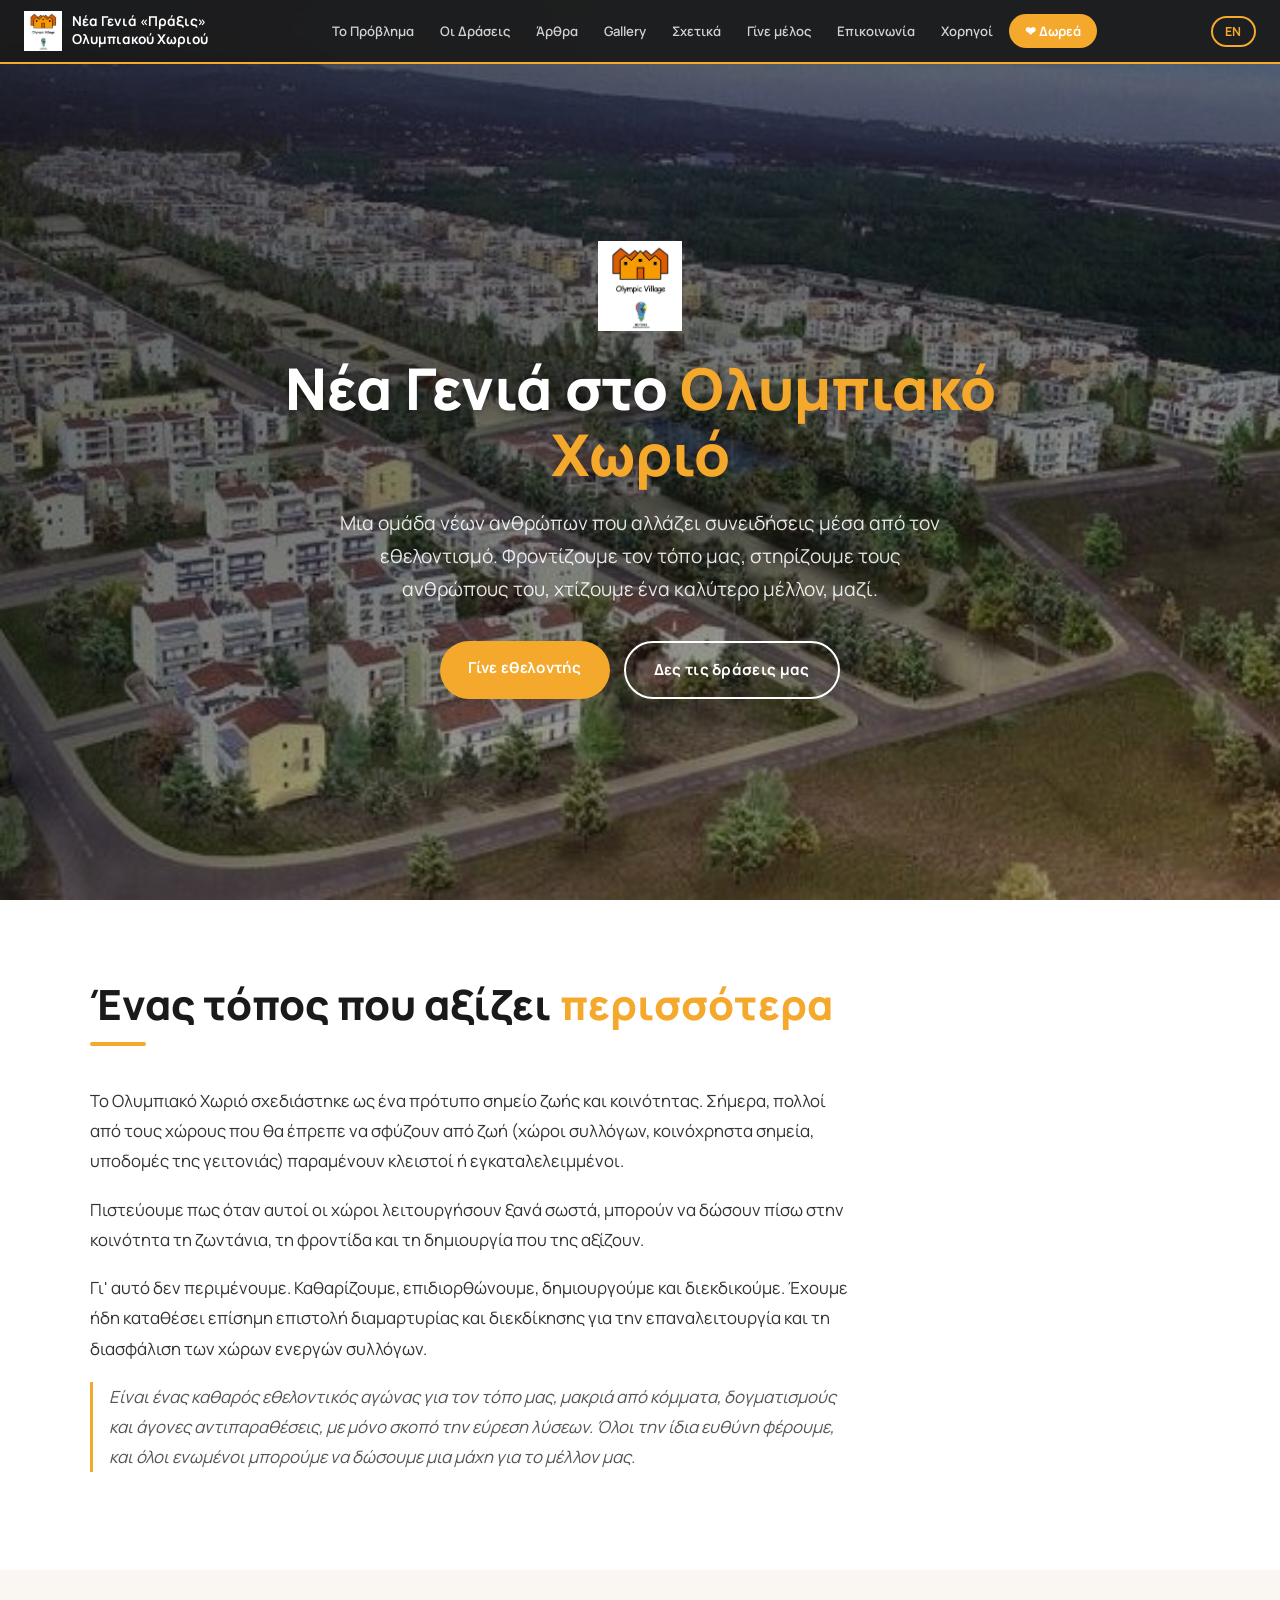
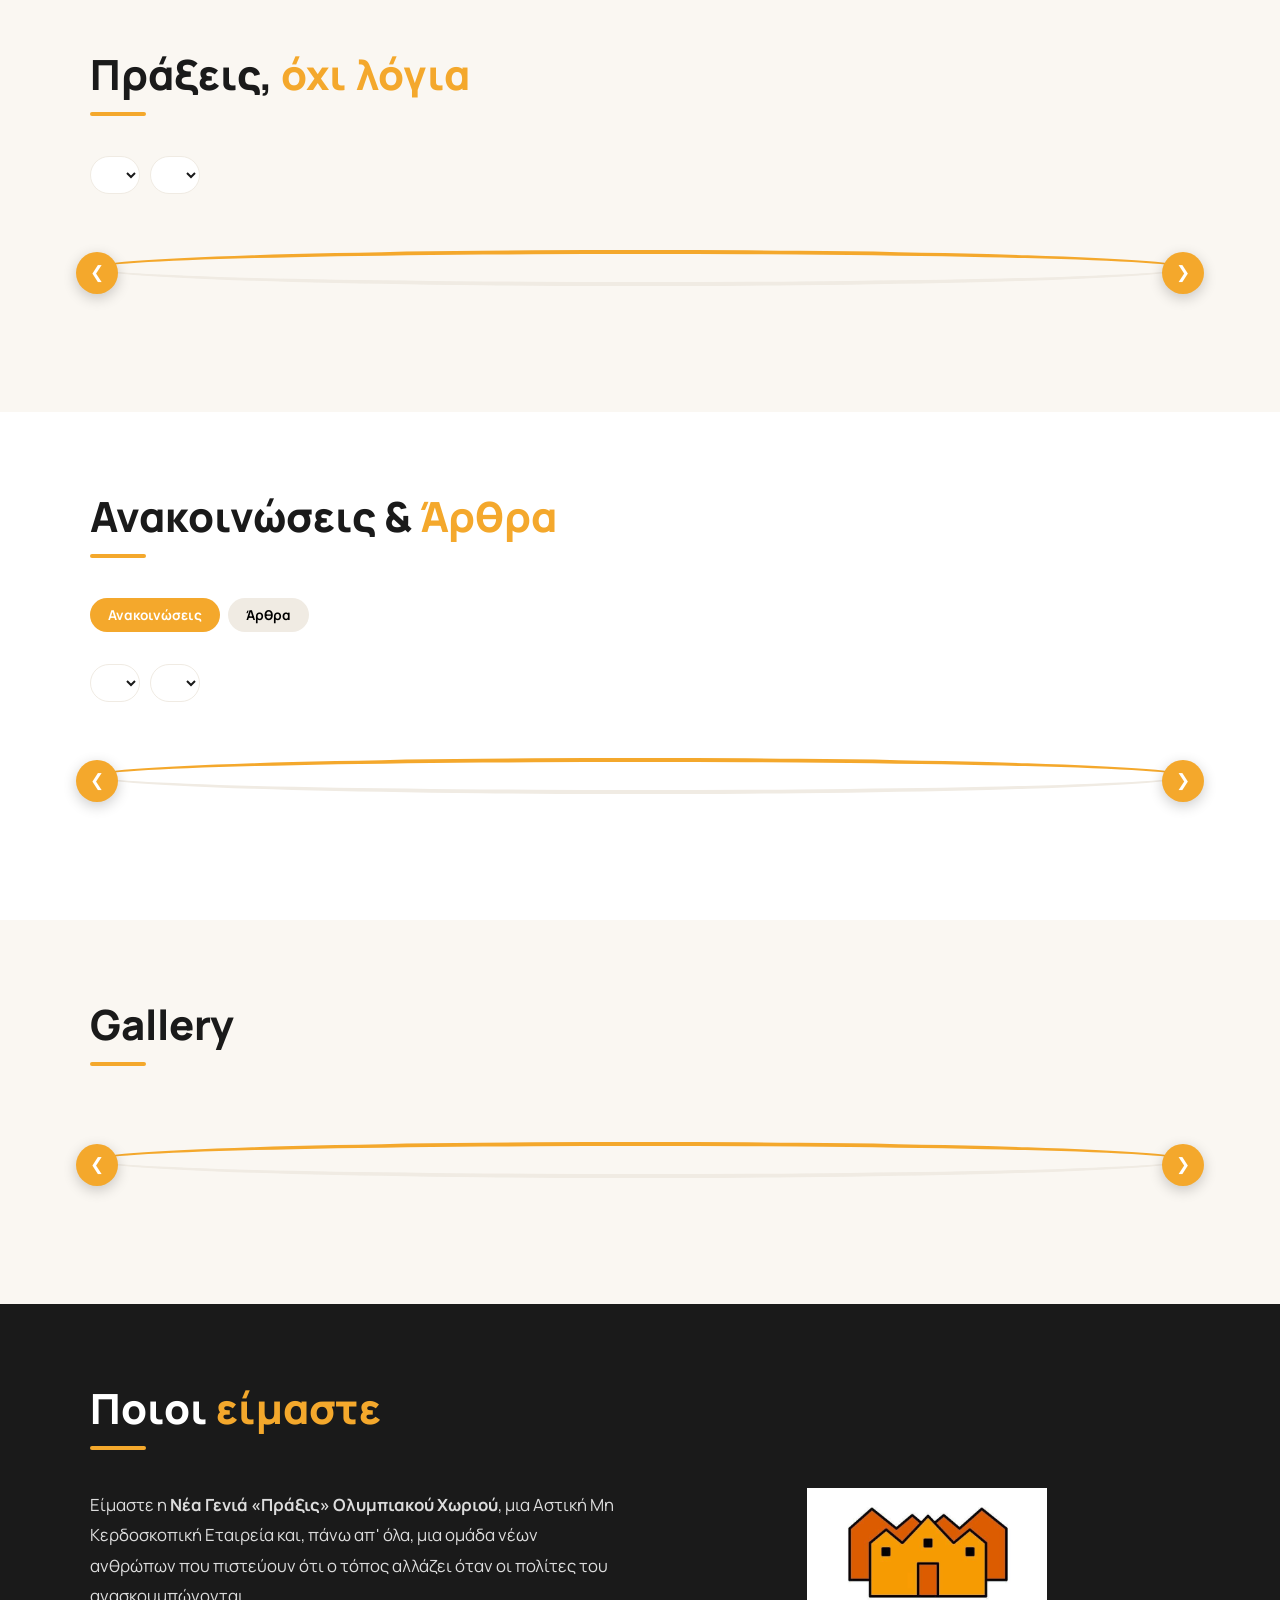
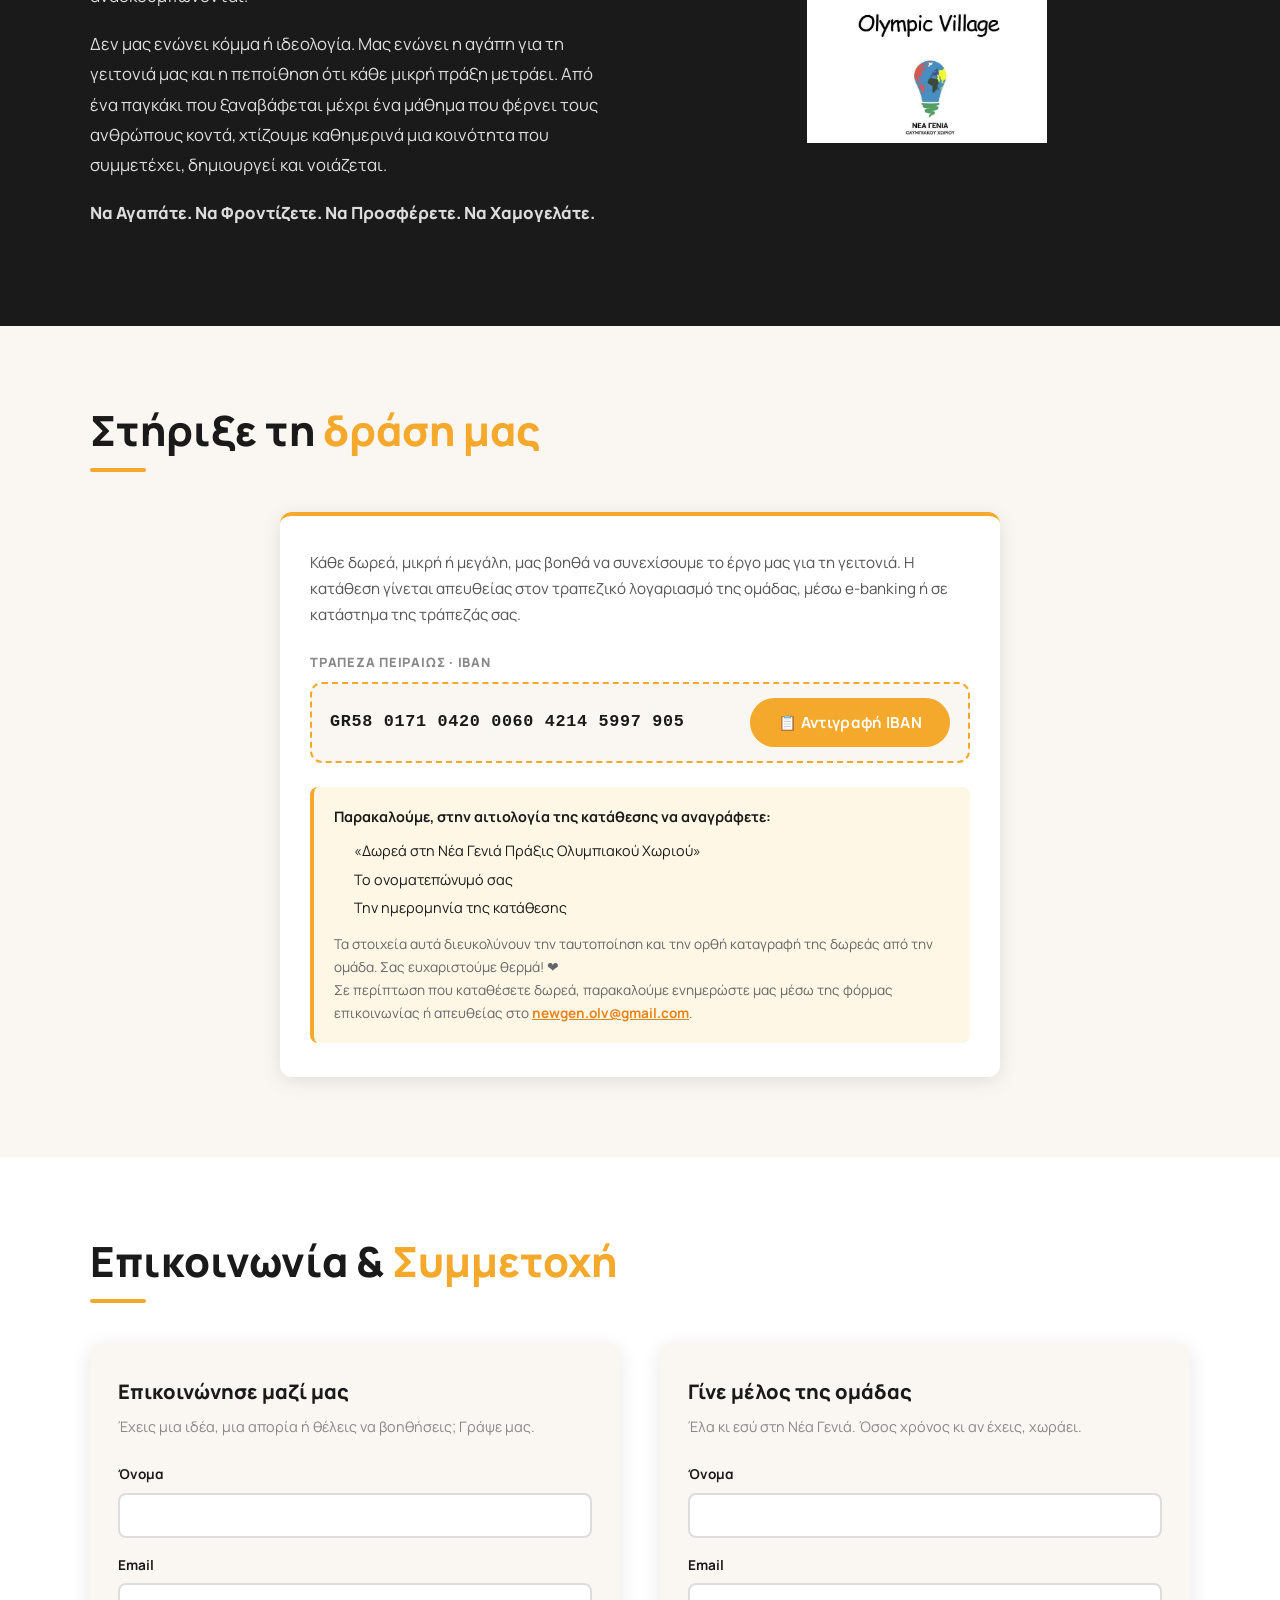
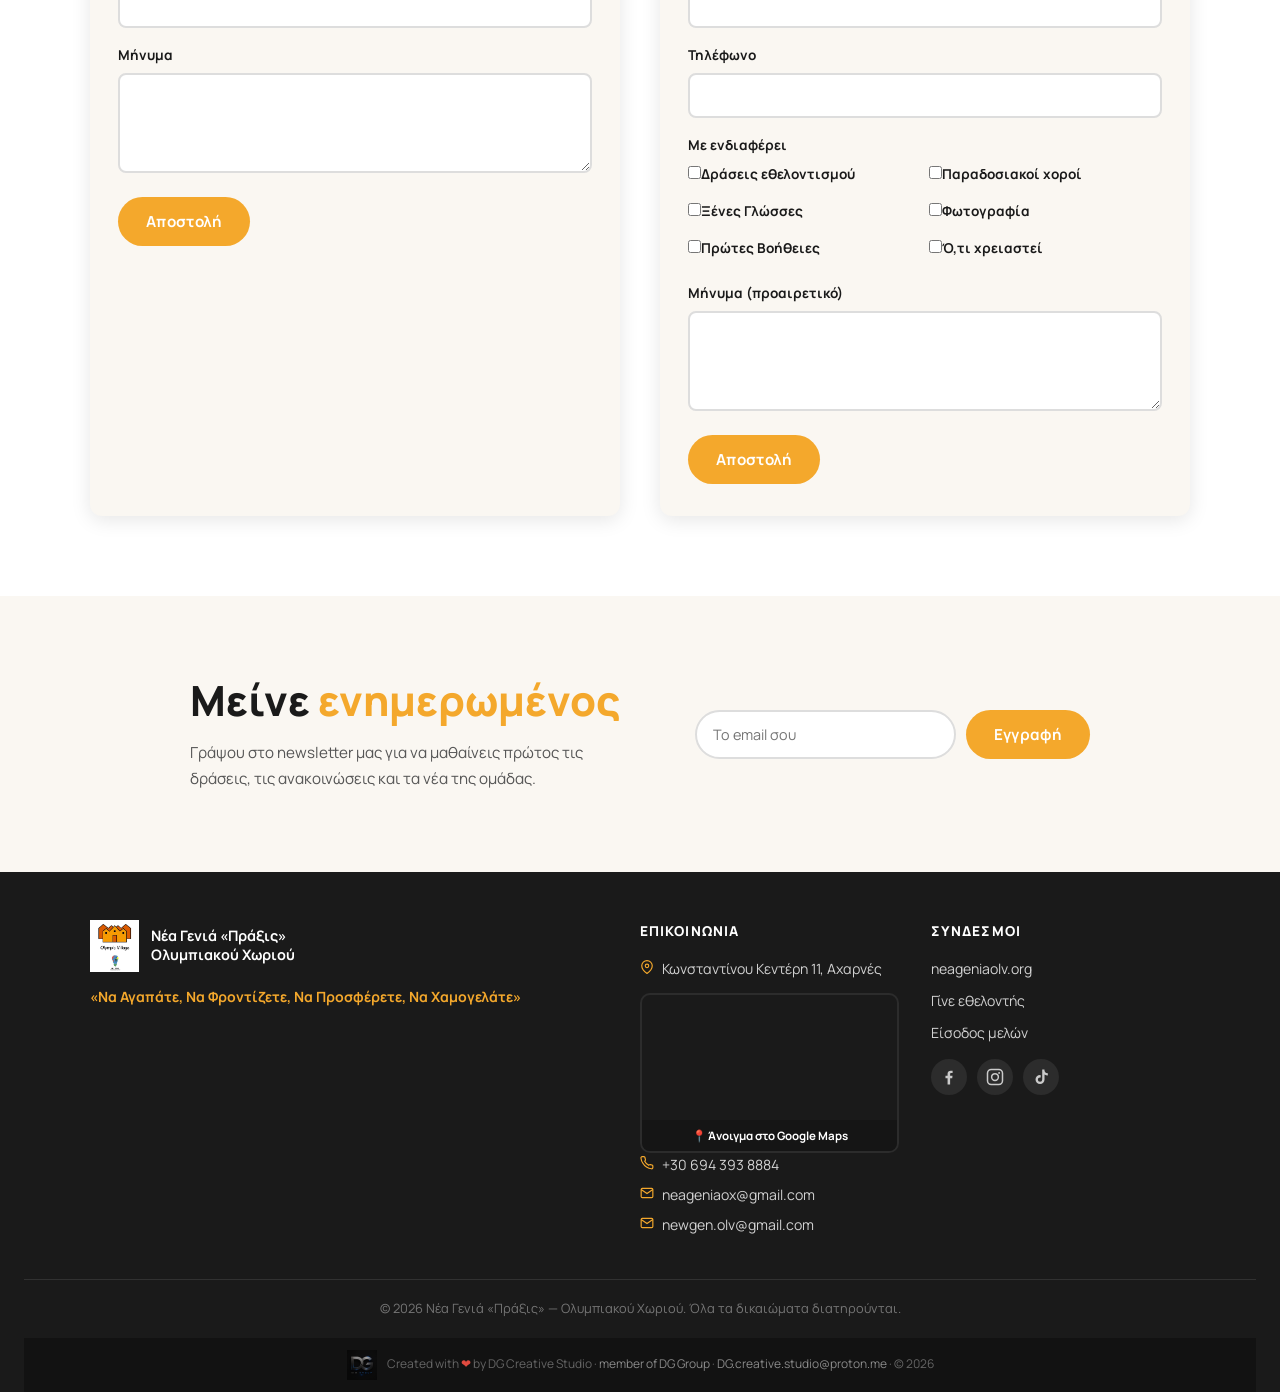
==== index.html @ e53a8b98 "Add in-panel site analytics: pageview tracking and admin traffic dashboard" ====
﻿<!DOCTYPE html>
<html lang="el">
<head>
  <meta charset="UTF-8" />
  <meta name="viewport" content="width=device-width, initial-scale=1.0" />
  <title>Νέα Γενιά «Πράξις» Ολυμπιακού Χωριού | Εθελοντισμός στις Αχαρνές</title>
  <meta name="description" content="Εθελοντική ομάδα (ΑΜΚΕ) στο Ολυμπιακό Χωριό Αχαρνών. Φροντίζουμε τον δημόσιο χώρο, κάνουμε δράσεις αλληλεγγύης, μαθήματα και πολιτισμό. Γίνε εθελοντής ή στήριξε το έργο μας." />
  <meta name="keywords" content="Νέα Γενιά Πράξις, Ολυμπιακό Χωριό, Αχαρνές, εθελοντισμός, εθελοντική ομάδα, ΑΜΚΕ, δράσεις, αλληλεγγύη, κοινότητα" />
  <meta name="author" content="Νέα Γενιά «Πράξις» Ολυμπιακού Χωριού" />
  <meta name="robots" content="index, follow" />
  <meta name="theme-color" content="#F4A82C" />
  <link rel="canonical" href="https://neageniaolv.org/" />
  <meta property="og:title" content="Νέα Γενιά «Πράξις» Ολυμπιακού Χωριού" />
  <meta property="og:description" content="Εθελοντική ομάδα στο Ολυμπιακό Χωριό Αχαρνών. Δράση, αλληλεγγύη, κοινότητα." />
  <meta property="og:site_name" content="Nea Genia Praxis" />
  <meta property="og:type" content="website" />
  <meta property="og:url" content="https://neageniaolv.org/" />
  <meta property="og:image" content="https://neageniaolv.org/Assets/Images/background.jpg" />
  <meta property="og:image:alt" content="Ολυμπιακό Χωριό Αχαρνών" />
  <meta property="og:locale" content="el_GR" />
  <meta property="og:locale:alternate" content="en_US" />
  <meta name="twitter:card" content="summary_large_image" />
  <meta name="twitter:title" content="Νέα Γενιά «Πράξις» Ολυμπιακού Χωριού" />
  <meta name="twitter:description" content="Εθελοντική ομάδα στο Ολυμπιακό Χωριό Αχαρνών. Δράση, αλληλεγγύη, κοινότητα." />
  <meta name="twitter:image" content="https://neageniaolv.org/Assets/Images/background.jpg" />
  <link rel="icon" href="Assets/Images/logo.png" />
  <link rel="apple-touch-icon" href="Assets/Images/pwa-icon-192.png" />
  <link rel="preload" as="image" href="Assets/Images/background.jpg" fetchpriority="high" />
  <link rel="manifest" href="manifest.json" />
  <!-- Google Analytics (GA4) -->
  <script async src="https://www.googletagmanager.com/gtag/js?id=G-C2K3L6Q80X"></script>
  <script>
    window.dataLayer = window.dataLayer || [];
    function gtag(){dataLayer.push(arguments);}
    gtag('js', new Date());
    gtag('config', 'G-C2K3L6Q80X');
  </script>
  <script type="application/ld+json">
  {
    "@context": "https://schema.org",
    "@type": "NGO",
    "name": "Νέα Γενιά «Πράξις» Ολυμπιακού Χωριού",
    "alternateName": "Nea Genia Praxis",
    "description": "Εθελοντική Αστική Μη Κερδοσκοπική Εταιρεία στο Ολυμπιακό Χωριό Αχαρνών.",
    "url": "https://neageniaolv.org/",
    "logo": "https://neageniaolv.org/Assets/Images/logo.png",
    "image": "https://neageniaolv.org/Assets/Images/background.jpg",
    "email": "neageniaox@gmail.com",
    "telephone": "+30 694 393 8884",
    "foundingLocation": "Ολυμπιακό Χωριό, Αχαρνές",
    "areaServed": "Ολυμπιακό Χωριό Αχαρνών",
    "address": {
      "@type": "PostalAddress",
      "streetAddress": "Κωνσταντίνου Κεντέρη 11",
      "addressLocality": "Αχαρνές",
      "postalCode": "13674",
      "addressCountry": "GR"
    },
    "sameAs": [
      "https://www.facebook.com/NeaGeniaPraxis",
      "https://www.instagram.com/olympic_village_of_athens/",
      "https://www.tiktok.com/@neageniapraxis"
    ]
  }
  </script>
  <script type="application/ld+json">
  {
    "@context": "https://schema.org",
    "@type": "WebSite",
    "name": "Νέα Γενιά «Πράξις» Ολυμπιακού Χωριού",
    "alternateName": "Nea Genia Praxis",
    "url": "https://neageniaolv.org/",
    "inLanguage": ["el", "en"]
  }
  </script>
  <link rel="preconnect" href="https://fonts.googleapis.com" />
  <link rel="preconnect" href="https://fonts.gstatic.com" crossorigin />
  <link href="https://fonts.googleapis.com/css2?family=Manrope:wght@400;600;700;800&display=swap" rel="stylesheet" />
  <link rel="stylesheet" href="css/styles.css" />
</head>
<body>

<!-- ===== HEADER ===== -->
<header id="site-header">
  <a href="#hero" class="header-logo">
    <img src="Assets/Images/logo.png" alt="Logo Νέα Γενιά Πράξις" />
    <span class="org-name">Νέα Γενιά «Πράξις»<br/>Ολυμπιακού Χωριού</span>
  </a>
  <nav id="desktop-nav">
    <a href="#problem" data-i18n="nav_problem">Το Πρόβλημα</a>
    <a href="#actions" data-i18n="nav_actions">Οι Δράσεις</a>
    <a href="#news" data-i18n="nav_articles">Άρθρα</a>
    <a href="#gallery" data-i18n="nav_gallery">Gallery</a>
    <a href="#about" data-i18n="nav_about">Σχετικά</a>
    <a href="#volunteerForm" data-i18n="nav_join">Γίνε μέλος</a>
    <a href="#contact" data-i18n="nav_contact">Επικοινωνία</a>
    <a href="sponsors.html" data-i18n="nav_sponsors">Χορηγοί</a>
    <a href="#donate" class="nav-donate" data-i18n="nav_donate">❤ Δωρεά</a>
  </nav>
  <div class="nav-actions">
    <button class="lang-toggle" id="langToggle" aria-label="Εναλλαγή γλώσσας">EN</button>
    <button class="hamburger" id="hamburgerBtn" aria-label="Μενού">
      <span></span><span></span><span></span>
    </button>
  </div>
</header>

<!-- Mobile nav -->
<nav class="mobile-nav" id="mobileNav">
  <a href="#problem" data-i18n="nav_problem">Το Πρόβλημα</a>
  <a href="#actions" data-i18n="nav_actions">Οι Δράσεις</a>
  <a href="#news" data-i18n="nav_articles">Άρθρα</a>
  <a href="#gallery" data-i18n="nav_gallery">Gallery</a>
  <a href="#about" data-i18n="nav_about">Σχετικά</a>
  <a href="#volunteerForm" data-i18n="nav_join">Γίνε μέλος</a>
  <a href="#contact" data-i18n="nav_contact">Επικοινωνία</a>
  <a href="sponsors.html" data-i18n="nav_sponsors">Χορηγοί</a>
  <a href="#donate" class="nav-donate" data-i18n="nav_donate">❤ Δωρεά</a>
  <div class="mobile-nav-lang">
    <button class="lang-toggle" id="langToggleMobile" aria-label="Εναλλαγή γλώσσας">EN</button>
  </div>
</nav>

<!-- ===== HERO ===== -->
<section id="hero">
  <div class="hero-overlay"></div>
  <div class="hero-content">
    <img src="Assets/Images/logo.png" alt="Logo" class="hero-logo" />
    <h1 data-i18n="hero_title">Νέα Γενιά στο <span>Ολυμπιακό Χωριό</span></h1>
    <p data-i18n="hero_subtitle">Μια ομάδα νέων ανθρώπων που αλλάζει συνειδήσεις μέσα από τον εθελοντισμό. Φροντίζουμε τον τόπο μας, στηρίζουμε τους ανθρώπους του, χτίζουμε ένα καλύτερο μέλλον, μαζί.</p>
    <div class="hero-cta">
      <a href="#contact" class="btn btn-primary" data-i18n="btn_volunteer">Γίνε εθελοντής</a>
      <a href="#actions" class="btn btn-outline" data-i18n="btn_see_actions">Δες τις δράσεις μας</a>
    </div>
  </div>
</section>

<!-- ===== ΤΟ ΠΡΟΒΛΗΜΑ ===== -->
<section id="problem">
  <div class="section-inner">
    <h2 class="section-title" data-i18n="problem_title">Ένας τόπος που αξίζει <span>περισσότερα</span></h2>
    <div class="section-divider"></div>
    <div class="problem-text">
      <p data-i18n="problem_p1">Το Ολυμπιακό Χωριό σχεδιάστηκε ως ένα πρότυπο σημείο ζωής και κοινότητας. Σήμερα, πολλοί από τους χώρους που θα έπρεπε να σφύζουν από ζωή (χώροι συλλόγων, κοινόχρηστα σημεία, υποδομές της γειτονιάς) παραμένουν κλειστοί ή εγκαταλελειμμένοι.</p>
      <p data-i18n="problem_p2">Πιστεύουμε πως όταν αυτοί οι χώροι λειτουργήσουν ξανά σωστά, μπορούν να δώσουν πίσω στην κοινότητα τη ζωντάνια, τη φροντίδα και τη δημιουργία που της αξίζουν.</p>
      <p data-i18n="problem_p3">Γι' αυτό δεν περιμένουμε. Καθαρίζουμε, επιδιορθώνουμε, δημιουργούμε και διεκδικούμε. Έχουμε ήδη καταθέσει επίσημη επιστολή διαμαρτυρίας και διεκδίκησης για την επαναλειτουργία και τη διασφάλιση των χώρων ενεργών συλλόγων.</p>
      <p data-i18n="problem_p4">Είναι ένας καθαρός εθελοντικός αγώνας για τον τόπο μας, μακριά από κόμματα, δογματισμούς και άγονες αντιπαραθέσεις, με μόνο σκοπό την εύρεση λύσεων. Όλοι την ίδια ευθύνη φέρουμε, και όλοι ενωμένοι μπορούμε να δώσουμε μια μάχη για το μέλλον μας.</p>
    </div>
  </div>
</section>

<!-- ===== ΟΙ ΔΡΑΣΕΙΣ ===== -->
<section id="actions">
  <div class="section-inner">
    <h2 class="section-title" data-i18n="actions_title">Πράξεις, <span>όχι λόγια</span></h2>
    <div class="section-divider"></div>
    <div class="date-filter">
      <select id="actionsMonthSel" aria-label="Μήνας"></select>
      <select id="actionsYearSel" aria-label="Έτος"></select>
    </div>
    <div class="carousel-wrap" id="actionsWrap">
      <button type="button" class="carousel-btn prev" aria-label="Προηγούμενα">&#10094;</button>
      <div id="actionsGrid" class="actions-grid carousel-track">
        <div class="spinner"></div>
      </div>
      <button type="button" class="carousel-btn next" aria-label="Επόμενα">&#10095;</button>
    </div>
  </div>
</section>

<!-- ===== ΑΡΘΡΑ & ΑΝΑΚΟΙΝΩΣΕΙΣ ===== -->
<section id="news">
  <div class="section-inner">
    <h2 class="section-title" data-i18n="news_title">Ανακοινώσεις &amp; <span>Άρθρα</span></h2>
    <div class="section-divider"></div>
    <div class="news-tabs">
      <button class="tab-btn active" data-tab="announcements" data-i18n="nav_announcements">Ανακοινώσεις</button>
      <button class="tab-btn" data-tab="articles" data-i18n="nav_articles">Άρθρα</button>
    </div>
    <div class="date-filter">
      <select id="newsMonthSel" aria-label="Μήνας"></select>
      <select id="newsYearSel" aria-label="Έτος"></select>
    </div>
    <div class="carousel-wrap" id="announcementsWrap">
      <button type="button" class="carousel-btn prev" aria-label="Προηγούμενα">&#10094;</button>
      <div id="announcementsGrid" class="news-grid carousel-track">
        <div class="spinner"></div>
      </div>
      <button type="button" class="carousel-btn next" aria-label="Επόμενα">&#10095;</button>
    </div>
    <div class="carousel-wrap hidden" id="articlesWrap">
      <button type="button" class="carousel-btn prev" aria-label="Προηγούμενα">&#10094;</button>
      <div id="articlesGrid" class="news-grid carousel-track">
        <div class="spinner"></div>
      </div>
      <button type="button" class="carousel-btn next" aria-label="Επόμενα">&#10095;</button>
    </div>
  </div>
</section>

<!-- ===== GALLERY ===== -->
<section id="gallery">
  <div class="section-inner">
    <h2 class="section-title" data-i18n="gallery_title">Gallery</h2>
    <div class="section-divider"></div>
    <div class="carousel-wrap" id="galleryWrap">
      <button type="button" class="carousel-btn prev" aria-label="Προηγούμενα">&#10094;</button>
      <div id="galleryGrid" class="gallery-grid carousel-track">
        <div class="spinner"></div>
      </div>
      <button type="button" class="carousel-btn next" aria-label="Επόμενα">&#10095;</button>
    </div>
  </div>
</section>

<!-- Lightbox -->
<div class="lightbox" id="lightbox" role="dialog" aria-label="Lightbox">
  <button class="lightbox-close" id="lightboxClose" aria-label="Κλείσιμο">&times;</button>
  <img id="lightboxImg" src="" alt="" />
  <div class="lightbox-caption" id="lightboxCaption"></div>
</div>

<!-- ===== ΣΧΕΤΙΚΑ ===== -->
<section id="about">
  <div class="section-inner">
    <div class="about-inner">
      <div class="about-text">
        <h2 class="section-title" data-i18n="about_title">Ποιοι <span>είμαστε</span></h2>
        <div class="section-divider"></div>
        <p data-i18n="about_p1">Είμαστε η <strong>Νέα Γενιά «Πράξις» Ολυμπιακού Χωριού</strong>, μια Αστική Μη Κερδοσκοπική Εταιρεία και, πάνω απ' όλα, μια ομάδα νέων ανθρώπων που πιστεύουν ότι ο τόπος αλλάζει όταν οι πολίτες του ανασκουμπώνονται.</p>
        <p data-i18n="about_p2">Δεν μας ενώνει κόμμα ή ιδεολογία. Μας ενώνει η αγάπη για τη γειτονιά μας και η πεποίθηση ότι κάθε μικρή πράξη μετράει. Από ένα παγκάκι που ξαναβάφεται μέχρι ένα μάθημα που φέρνει τους ανθρώπους κοντά, χτίζουμε καθημερινά μια κοινότητα που συμμετέχει, δημιουργεί και νοιάζεται.</p>
        <p class="about-motto" data-i18n="motto">Να Αγαπάτε. Να Φροντίζετε. Να Προσφέρετε. Να Χαμογελάτε.</p>
      </div>
      <div class="about-logo-wrap">
        <img src="Assets/Images/logo.png" alt="Νέα Γενιά Πράξις Logo" loading="lazy" />
      </div>
    </div>
  </div>
</section>

<!-- ===== ΔΩΡΕΑ ===== -->
<section id="donate">
  <div class="section-inner">
    <h2 class="section-title" data-i18n="donate_section_title">Στήριξε τη <span>δράση μας</span></h2>
    <div class="section-divider"></div>
    <div class="donate-box">
      <p class="donate-sub" data-i18n="donate_sub">Κάθε δωρεά, μικρή ή μεγάλη, μας βοηθά να συνεχίσουμε το έργο μας για τη γειτονιά. Η κατάθεση γίνεται απευθείας στον τραπεζικό λογαριασμό της ομάδας, μέσω e-banking ή σε κατάστημα της τράπεζάς σας.</p>

      <div class="donate-iban-wrap">
        <div class="donate-iban-label">
          <span data-i18n="donate_bank">Τράπεζα Πειραιώς</span> · IBAN
        </div>
        <div class="donate-iban-row">
          <code id="donateIban">GR58 0171 0420 0060 4214 5997 905</code>
          <button type="button" class="btn btn-primary" id="btnCopyIban" data-i18n="donate_copy">📋 Αντιγραφή IBAN</button>
        </div>
      </div>

      <div class="donate-note">
        <p><strong data-i18n="donate_note_title">Παρακαλούμε, στην αιτιολογία της κατάθεσης να αναγράφετε:</strong></p>
        <ul>
          <li data-i18n="donate_note_1">«Δωρεά στη Νέα Γενιά Πράξις Ολυμπιακού Χωριού»</li>
          <li data-i18n="donate_note_2">Το ονοματεπώνυμό σας</li>
          <li data-i18n="donate_note_3">Την ημερομηνία της κατάθεσης</li>
        </ul>
        <p class="donate-note-footer" data-i18n="donate_note_footer">Τα στοιχεία αυτά διευκολύνουν την ταυτοποίηση και την ορθή καταγραφή της δωρεάς από την ομάδα. Σας ευχαριστούμε θερμά! ❤</p>
        <p class="donate-note-footer" data-i18n="donate_note_notify">Σε περίπτωση που καταθέσετε δωρεά, παρακαλούμε ενημερώστε μας μέσω της φόρμας επικοινωνίας ή απευθείας στο <a href="mailto:newgen.olv@gmail.com">newgen.olv@gmail.com</a>.</p>
      </div>
    </div>
  </div>
</section>

<!-- ===== ΦΟΡΜΕΣ ===== -->
<section id="contact">
  <div class="section-inner">
    <h2 class="section-title" data-i18n="contact_section_title">Επικοινωνία &amp; <span>Συμμετοχή</span></h2>
    <div class="section-divider"></div>
    <div class="forms-grid">

      <!-- Φόρμα Επικοινωνίας -->
      <div class="form-box">
        <h3 data-i18n="contact_title">Επικοινώνησε μαζί μας</h3>
        <p class="form-sub" data-i18n="contact_sub">Έχεις μια ιδέα, μια απορία ή θέλεις να βοηθήσεις; Γράψε μας.</p>
        <form id="contactForm" novalidate>
          <!-- Honeypot anti-spam -->
          <div class="form-group honeypot">
            <input type="text" name="website" tabindex="-1" autocomplete="off" />
          </div>
          <div class="form-group">
            <label for="cName" data-i18n="field_name">Όνομα</label>
            <input type="text" id="cName" name="name" required />
          </div>
          <div class="form-group">
            <label for="cEmail">Email</label>
            <input type="email" id="cEmail" name="email" required />
          </div>
          <div class="form-group">
            <label for="cMessage" data-i18n="field_message">Μήνυμα</label>
            <textarea id="cMessage" name="message" required></textarea>
          </div>
          <button type="submit" class="btn btn-primary" data-i18n="btn_send">Αποστολή</button>
          <div class="form-success" id="contactSuccess" data-i18n="form_success">Το μήνυμά σου στάλθηκε! Θα επικοινωνήσουμε σύντομα.</div>
          <div class="form-error" id="contactError"></div>
        </form>
      </div>

      <!-- Φόρμα Εγγραφής Εθελοντή -->
      <div class="form-box">
        <h3 data-i18n="vol_title">Γίνε μέλος της ομάδας</h3>
        <p class="form-sub" data-i18n="vol_sub">Έλα κι εσύ στη Νέα Γενιά. Όσος χρόνος κι αν έχεις, χωράει.</p>
        <form id="volunteerForm" novalidate>
          <!-- Honeypot anti-spam -->
          <div class="form-group honeypot">
            <input type="text" name="website" tabindex="-1" autocomplete="off" />
          </div>
          <div class="form-group">
            <label for="vName" data-i18n="field_name">Όνομα</label>
            <input type="text" id="vName" name="name" required />
          </div>
          <div class="form-group">
            <label for="vEmail">Email</label>
            <input type="email" id="vEmail" name="email" required />
          </div>
          <div class="form-group">
            <label for="vPhone" data-i18n="field_phone">Τηλέφωνο</label>
            <input type="tel" id="vPhone" name="phone" />
          </div>
          <div class="form-group">
            <label data-i18n="field_interests">Με ενδιαφέρει</label>
            <div class="interests-grid">
              <label class="interest-item"><input type="checkbox" name="interests" value="Δράσεις εθελοντισμού" /><span data-i18n="int_actions">Δράσεις εθελοντισμού</span></label>
              <label class="interest-item"><input type="checkbox" name="interests" value="Παραδοσιακοί χοροί" /><span data-i18n="int_dance">Παραδοσιακοί χοροί</span></label>
              <label class="interest-item"><input type="checkbox" name="interests" value="Ξένες Γλώσσες" /><span data-i18n="int_spanish">Ξένες Γλώσσες</span></label>
              <label class="interest-item"><input type="checkbox" name="interests" value="Φωτογραφία" /><span data-i18n="int_photo">Φωτογραφία</span></label>
              <label class="interest-item"><input type="checkbox" name="interests" value="Πρώτες Βοήθειες" /><span data-i18n="int_aid">Πρώτες Βοήθειες</span></label>
              <label class="interest-item"><input type="checkbox" name="interests" value="Ό,τι χρειαστεί" /><span data-i18n="int_anything">Ό,τι χρειαστεί</span></label>
            </div>
          </div>
          <div class="form-group">
            <label for="vMessage" data-i18n="field_message_opt">Μήνυμα (προαιρετικό)</label>
            <textarea id="vMessage" name="message"></textarea>
          </div>
          <button type="submit" class="btn btn-primary" data-i18n="btn_send">Αποστολή</button>
          <div class="form-success" id="volunteerSuccess" data-i18n="form_success_vol">Η εγγραφή σου έγινε! Θα σου στείλουμε email σύντομα.</div>
          <div class="form-error" id="volunteerError"></div>
        </form>
      </div>

    </div>
  </div>
</section>

<!-- ===== NEWSLETTER ===== -->
<section id="newsletter">
  <div class="section-inner newsletter-inner">
    <div class="newsletter-text">
      <h2 class="section-title" data-i18n="nl_title">Μείνε <span>ενημερωμένος</span></h2>
      <p data-i18n="nl_sub">Γράψου στο newsletter μας για να μαθαίνεις πρώτος τις δράσεις, τις ανακοινώσεις και τα νέα της ομάδας.</p>
    </div>
    <form id="newsletterForm" novalidate>
      <!-- Honeypot anti-spam -->
      <div class="form-group honeypot">
        <input type="text" name="website" tabindex="-1" autocomplete="off" />
      </div>
      <div class="newsletter-row">
        <input type="email" id="nlEmail" name="email" placeholder="Το email σου" data-i18n-placeholder="nl_placeholder" required />
        <button type="submit" class="btn btn-primary" data-i18n="nl_btn">Εγγραφή</button>
      </div>
      <div class="form-success" id="newsletterSuccess" data-i18n="nl_success">Εγγράφηκες στο newsletter μας! Ευχαριστούμε ❤</div>
      <div class="form-error" id="newsletterError"></div>
    </form>
  </div>
</section>

<!-- ===== FOOTER ===== -->
<footer id="site-footer">
  <div class="footer-inner">
    <div class="footer-brand">
      <div class="footer-logo">
        <img src="Assets/Images/logo.png" alt="Logo" loading="lazy" />
        <span>Νέα Γενιά «Πράξις»<br/>Ολυμπιακού Χωριού</span>
      </div>
      <p class="footer-motto" data-i18n="motto">«Να Αγαπάτε, Να Φροντίζετε, Να Προσφέρετε, Να Χαμογελάτε»</p>
    </div>
    <div class="footer-contact">
      <h4 data-i18n="footer_contact_title">Επικοινωνία</h4>
      <p>
        <svg width="14" height="14" viewBox="0 0 24 24" fill="none" stroke="currentColor" stroke-width="2"><path d="M21 10c0 7-9 13-9 13s-9-6-9-13a9 9 0 0 1 18 0z"/><circle cx="12" cy="10" r="3"/></svg>
        <a href="https://www.google.com/maps/search/?api=1&query=%CE%9A%CF%89%CE%BD%CF%83%CF%84%CE%B1%CE%BD%CF%84%CE%AF%CE%BD%CE%BF%CF%85+%CE%9A%CE%B5%CE%BD%CF%84%CE%AD%CF%81%CE%B7+11%2C+%CE%91%CF%87%CE%B1%CF%81%CE%BD%CE%AD%CF%82" target="_blank" rel="noopener" title="Άνοιγμα στο Google Maps">Κωνσταντίνου Κεντέρη 11, Αχαρνές</a>
      </p>
      <a href="https://www.google.com/maps/search/?api=1&query=%CE%9A%CF%89%CE%BD%CF%83%CF%84%CE%B1%CE%BD%CF%84%CE%AF%CE%BD%CE%BF%CF%85+%CE%9A%CE%B5%CE%BD%CF%84%CE%AD%CF%81%CE%B7+11%2C+%CE%91%CF%87%CE%B1%CF%81%CE%BD%CE%AD%CF%82" target="_blank" rel="noopener" class="footer-map-preview" title="Άνοιγμα στο Google Maps" aria-label="Άνοιγμα διεύθυνσης στο Google Maps">
        <iframe
          src="https://www.google.com/maps?q=%CE%9A%CF%89%CE%BD%CF%83%CF%84%CE%B1%CE%BD%CF%84%CE%AF%CE%BD%CE%BF%CF%85+%CE%9A%CE%B5%CE%BD%CF%84%CE%AD%CF%81%CE%B7+11%2C+%CE%91%CF%87%CE%B1%CF%81%CE%BD%CE%AD%CF%82&output=embed"
          loading="lazy" referrerpolicy="no-referrer-when-downgrade" tabindex="-1" aria-hidden="true"
          title="Χάρτης τοποθεσίας Νέας Γενιάς «Πράξις»"></iframe>
      </a>
      <p>
        <svg width="14" height="14" viewBox="0 0 24 24" fill="none" stroke="currentColor" stroke-width="2"><path d="M22 16.92v3a2 2 0 0 1-2.18 2 19.79 19.79 0 0 1-8.63-3.07A19.5 19.5 0 0 1 4.69 12a19.79 19.79 0 0 1-3.07-8.67A2 2 0 0 1 3.6 1.18h3a2 2 0 0 1 2 1.72 12.84 12.84 0 0 0 .7 2.81 2 2 0 0 1-.45 2.11L8.09 8.91A16 16 0 0 0 15 15.91l.75-.75a2 2 0 0 1 2.11-.45 12.84 12.84 0 0 0 2.81.7A2 2 0 0 1 22 17.19z"/></svg>
        <a href="tel:+306943938884">+30 694 393 8884</a>
      </p>
      <p>
        <svg width="14" height="14" viewBox="0 0 24 24" fill="none" stroke="currentColor" stroke-width="2"><path d="M4 4h16c1.1 0 2 .9 2 2v12c0 1.1-.9 2-2 2H4c-1.1 0-2-.9-2-2V6c0-1.1.9-2 2-2z"/><polyline points="22,6 12,13 2,6"/></svg>
        <a href="mailto:neageniaox@gmail.com">neageniaox@gmail.com</a>
      </p>
      <p>
        <svg width="14" height="14" viewBox="0 0 24 24" fill="none" stroke="currentColor" stroke-width="2"><path d="M4 4h16c1.1 0 2 .9 2 2v12c0 1.1-.9 2-2 2H4c-1.1 0-2-.9-2-2V6c0-1.1.9-2 2-2z"/><polyline points="22,6 12,13 2,6"/></svg>
        <a href="mailto:newgen.olv@gmail.com">newgen.olv@gmail.com</a>
      </p>
    </div>
    <div class="footer-links">
      <h4 data-i18n="footer_links_title">Σύνδεσμοι</h4>
      <a href="https://neageniaolv.org" data-i18n="footer_site">neageniaolv.org</a>
      <a href="#contact" data-i18n="btn_volunteer">Γίνε εθελοντής</a>
      <a href="login.html" data-i18n="footer_members_login">Είσοδος μελών</a>
      <div class="footer-social">
        <a href="https://www.facebook.com/NeaGeniaPraxis" target="_blank" rel="noopener" aria-label="Facebook" title="Facebook">
          <svg width="18" height="18" viewBox="0 0 24 24" fill="currentColor"><path d="M13.5 21.9v-8.4h2.8l.4-3.3h-3.2V8.1c0-.9.3-1.6 1.6-1.6h1.7V3.6c-.3 0-1.3-.1-2.5-.1-2.5 0-4.2 1.5-4.2 4.3v2.4H7.3v3.3h2.8v8.4h3.4z"/></svg>
        </a>
        <a href="https://www.instagram.com/olympic_village_of_athens/" target="_blank" rel="noopener" aria-label="Instagram" title="Instagram">
          <svg width="18" height="18" viewBox="0 0 24 24" fill="none" stroke="currentColor" stroke-width="2"><rect x="2" y="2" width="20" height="20" rx="5"/><circle cx="12" cy="12" r="4.5"/><circle cx="17.5" cy="6.5" r="1.3" fill="currentColor" stroke="none"/></svg>
        </a>
        <a href="https://www.tiktok.com/@neageniapraxis" target="_blank" rel="noopener" aria-label="TikTok" title="TikTok">
          <svg width="18" height="18" viewBox="0 0 24 24" fill="currentColor"><path d="M16.6 2h-3v13.4a2.9 2.9 0 1 1-2.9-2.9c.3 0 .6 0 .9.1V9.5a6 6 0 0 0-.9-.1 6 6 0 1 0 6 6V8.6a7.7 7.7 0 0 0 4.4 1.4v-3a4.7 4.7 0 0 1-4.5-5z"/></svg>
        </a>
      </div>
    </div>
  </div>
  <div class="footer-bottom">
    &copy; 2026 Νέα Γενιά «Πράξις» — Ολυμπιακού Χωριού. <span data-i18n="footer_rights">Όλα τα δικαιώματα διατηρούνται.</span>
  </div>
  <div class="subfooter">
    <img src="Assets/Images/dg-group-footer.png" alt="DG Group" loading="lazy" />
    <span>Created with <span class="heart">❤</span> by DG Creative Studio &middot; <a href="https://dggrouplabs.com" target="_blank" rel="noopener">member of DG Group</a> &middot; <a href="mailto:DG.creative.studio@proton.me">DG.creative.studio@proton.me</a> &middot; &copy; 2026</span>
  </div>
</footer>

<!-- Admin shortcut — εμφανίζεται μόνο σε logged-in admin/author -->
<a href="admin.html" id="adminPanelBtn" style="display:none;position:fixed;bottom:24px;right:24px;z-index:9999;background:#F4A82C;color:#fff;padding:10px 18px;border-radius:24px;font-family:var(--font);font-size:0.82rem;font-weight:700;text-decoration:none;box-shadow:0 4px 18px rgba(0,0,0,.18);transition:opacity .2s;" data-i18n="admin_panel">Πίνακας διαχείρισης</a>

<script src="https://cdn.jsdelivr.net/npm/@emailjs/browser@4/dist/email.min.js"></script>
<script>emailjs.init('KvW8O4mJRj0oLxARt');</script>
<script type="module" src="js/public.js"></script>
<script type="module" src="js/traffic.js"></script>
</body>
</html>
---- css/styles.css ----
/* ===== VARIABLES ===== */
:root {
  --primary: #F4A82C;
  --primary-dark: #E8841A;
  --text: #1A1A1A;
  --blue: #3B7DB5;
  --green: #4CAF50;
  --red: #E04A3F;
  --yellow: #F2C230;
  --bg: #FAF7F2;
  --white: #ffffff;
  --gray-light: #f0ebe3;
  --gray: #888;
  --radius: 12px;
  --shadow: 0 4px 20px rgba(0,0,0,0.10);
  --font: 'Manrope', sans-serif;
  --transition: 0.25s ease;
}

/* ===== RESET ===== */
*, *::before, *::after { box-sizing: border-box; margin: 0; padding: 0; }
html { scroll-behavior: smooth; font-size: 16px; }
body { font-family: var(--font); background: var(--bg); color: var(--text); line-height: 1.7; }
img { max-width: 100%; display: block; }
a { color: inherit; text-decoration: none; }
ul { list-style: none; }

/* ===== HEADER / NAV ===== */
#site-header {
  position: fixed; top: 0; left: 0; right: 0; z-index: 100;
  background: rgba(26,26,26,0.92);
  backdrop-filter: blur(10px);
  border-bottom: 2px solid var(--primary);
  padding: 0 24px;
  height: 64px;
  display: flex; align-items: center; justify-content: space-between;
}
.header-logo {
  display: flex; align-items: center; gap: 10px;
}
.header-logo img { height: 40px; width: auto; }
.header-logo .org-name {
  color: var(--white); font-size: 0.85rem; font-weight: 700;
  line-height: 1.3; max-width: 200px;
  display: none;
}
@media (min-width: 600px) { .header-logo .org-name { display: block; } }

nav { display: flex; align-items: center; gap: 6px; }
#desktop-nav a {
  color: rgba(255,255,255,0.8); font-size: 0.82rem; font-weight: 600;
  padding: 6px 10px; border-radius: 6px; transition: var(--transition);
  display: none;
}
@media (min-width: 900px) { #desktop-nav a { display: inline-block; } }
#desktop-nav a:hover { color: var(--primary); }

/* Κουμπί Δωρεά στο μενού — ξεχωρίζει σαν CTA */
#desktop-nav a.nav-donate {
  background: var(--primary); color: var(--white);
  border-radius: 18px; padding: 6px 16px; font-weight: 700;
}
#desktop-nav a.nav-donate:hover { background: var(--primary-dark, #d68f1c); color: var(--white); }
.mobile-nav a.nav-donate { color: var(--primary); font-weight: 700; }

.nav-actions { display: flex; align-items: center; gap: 8px; }

/* Language toggle */
.lang-toggle {
  background: transparent; border: 2px solid var(--primary);
  color: var(--primary); font-family: var(--font); font-weight: 700;
  font-size: 0.78rem; padding: 5px 12px; border-radius: 20px;
  cursor: pointer; transition: var(--transition); letter-spacing: 0.05em;
}
.lang-toggle:hover { background: var(--primary); color: var(--white); }

.btn-login-header {
  background: var(--primary); color: var(--white); font-family: var(--font);
  font-weight: 700; font-size: 0.78rem; padding: 6px 14px; border-radius: 20px;
  border: none; cursor: pointer; transition: var(--transition);
}
.btn-login-header:hover { background: var(--primary-dark); }

/* Hamburger (mobile) */
.hamburger {
  display: flex; flex-direction: column; gap: 5px; cursor: pointer;
  background: none; border: none; padding: 4px;
}
.hamburger span { width: 22px; height: 2px; background: var(--white); border-radius: 2px; transition: var(--transition); }
@media (min-width: 900px) { .hamburger { display: none; } }

/* Mobile nav drawer */
.mobile-nav {
  position: fixed; top: 64px; left: 0; right: 0; z-index: 99;
  background: rgba(26,26,26,0.97); padding: 16px 24px;
  display: none; flex-direction: column; gap: 4px;
}
.mobile-nav.open { display: flex; }
.mobile-nav a {
  display: block;
  color: rgba(255,255,255,0.85); font-weight: 600; font-size: 0.95rem;
  padding: 10px 0; border-bottom: 1px solid rgba(255,255,255,0.08);
}
.mobile-nav a:hover { color: var(--primary); }
.mobile-nav-lang { padding: 12px 0 4px; }
.mobile-nav-lang .lang-toggle { font-size: 0.85rem; padding: 7px 18px; }

/* ===== HERO ===== */
#hero {
  min-height: 100vh;
  background: url('../Assets/Images/background.jpg') center center / cover no-repeat;
  position: relative;
  display: flex; align-items: center; justify-content: center;
  text-align: center;
  padding: 100px 24px 60px;
}
.hero-overlay {
  position: absolute; inset: 0;
  background: linear-gradient(160deg, rgba(20,20,20,0.72) 0%, rgba(20,20,20,0.50) 60%, rgba(244,168,44,0.18) 100%);
}
.hero-content {
  position: relative; z-index: 1;
  max-width: 760px; margin: 0 auto;
}
.hero-logo { height: 90px; width: auto; margin: 0 auto 24px; }
.hero-content h1 {
  font-size: clamp(2rem, 5vw, 3.6rem); font-weight: 800;
  color: var(--white); line-height: 1.15; margin-bottom: 20px;
  text-shadow: 0 2px 12px rgba(0,0,0,0.4);
}
.hero-content h1 span { color: var(--primary); }
.hero-content p {
  font-size: clamp(1rem, 2.5vw, 1.2rem); color: rgba(255,255,255,0.88);
  margin-bottom: 36px; max-width: 600px; margin-left: auto; margin-right: auto;
}
.hero-cta { display: flex; gap: 14px; justify-content: center; flex-wrap: wrap; }

/* ===== BUTTONS ===== */
.btn {
  display: inline-block; font-family: var(--font); font-weight: 700;
  padding: 14px 28px; border-radius: 30px; border: none;
  cursor: pointer; font-size: 0.95rem; transition: var(--transition);
  letter-spacing: 0.02em;
}
.btn-primary { background: var(--primary); color: var(--white); }
.btn-primary:hover { background: var(--primary-dark); transform: translateY(-2px); box-shadow: 0 6px 20px rgba(244,168,44,0.4); }
.btn-outline { background: transparent; color: var(--white); border: 2px solid var(--white); }
.btn-outline:hover { background: var(--white); color: var(--text); }
.btn-blue { background: var(--blue); color: var(--white); }
.btn-blue:hover { background: #2d6a9a; }
.btn-danger { background: var(--red); color: var(--white); }
.btn-danger:hover { background: #c03a30; }
.btn-sm { padding: 8px 16px; font-size: 0.82rem; }

/* ===== SECTIONS ===== */
section { padding: 80px 24px; }
.section-inner { max-width: 1100px; margin: 0 auto; }
.section-title {
  font-size: clamp(1.7rem, 4vw, 2.6rem); font-weight: 800;
  color: var(--text); margin-bottom: 12px; line-height: 1.2;
}
.section-title span { color: var(--primary); }
.section-subtitle { color: var(--gray); font-size: 1rem; margin-bottom: 48px; max-width: 620px; }
.section-divider {
  width: 56px; height: 4px; background: var(--primary);
  border-radius: 2px; margin: 12px 0 40px;
}

/* ===== PROBLEM ===== */
#problem { background: var(--white); }
.problem-text { max-width: 760px; }
.problem-text p { font-size: 1.05rem; margin-bottom: 18px; line-height: 1.8; color: #333; }
.problem-text p:last-child { font-style: italic; color: #555; border-left: 3px solid var(--primary); padding-left: 16px; }

/* ===== ACTIONS ===== */
#actions { background: var(--bg); }
.actions-grid {
  display: grid;
  grid-template-columns: repeat(auto-fill, minmax(260px, 1fr));
  gap: 24px; margin-top: 8px;
}
.action-card {
  background: var(--white); border-radius: var(--radius);
  padding: 0; box-shadow: var(--shadow);
  border-top: 4px solid var(--primary);
  transition: var(--transition); overflow: hidden;
}
.action-card:hover { transform: translateY(-4px); box-shadow: 0 8px 30px rgba(0,0,0,0.13); }
.action-card-link { display: block; color: inherit; text-decoration: none; }
.action-card .read-more-label { display: block; margin: 0 0 10px; }

/* ===== ACTION DETAIL PAGE ===== */
.action-detail-icon { font-size: 2rem; display: inline-block; margin-bottom: 4px; }
.action-detail-tag {
  display: inline-block; background: var(--bg); color: #666;
  border-radius: 14px; padding: 4px 14px; font-size: 0.8rem; font-weight: 600;
  margin-bottom: 18px;
}
.action-photos-grid {
  display: grid; grid-template-columns: repeat(auto-fill, minmax(150px, 1fr));
  gap: 10px; margin-top: 22px;
}
.action-photos-grid img {
  width: 100%; height: 130px; object-fit: cover; border-radius: 10px;
  cursor: pointer; transition: var(--transition);
}
.action-photos-grid img:hover { transform: scale(1.03); box-shadow: 0 4px 16px rgba(0,0,0,0.15); }
.action-social-btn { display: inline-block; margin-top: 24px; }
.action-card-img {
  height: 175px; overflow: hidden;
}
.action-card-img img {
  width: 100%; height: 100%; object-fit: cover;
  transition: transform 0.35s ease;
  display: block;
}
.action-card:hover .action-card-img img { transform: scale(1.06); }
.action-card-icon-fallback {
  height: 100px; display: flex; align-items: center; justify-content: center;
  background: linear-gradient(135deg, #FFF8EC, #FEF0D3);
  font-size: 3rem;
}
.action-card-body { padding: 18px 20px 16px; }
.action-card .icon { font-size: 1.5rem; margin-bottom: 8px; display: block; }
.action-card h3 { font-size: 1.05rem; font-weight: 700; margin-bottom: 8px; }
.action-card p { font-size: 0.9rem; color: #555; line-height: 1.65; }
.action-card .tag {
  display: inline-block; margin-top: 12px; font-size: 0.72rem;
  font-weight: 700; padding: 3px 10px; border-radius: 20px;
  background: var(--gray-light); color: var(--gray);
}

/* ===== ARTICLES / ANNOUNCEMENTS ===== */
#news { background: var(--white); }
.news-tabs { display: flex; gap: 8px; margin-bottom: 32px; }
.tab-btn {
  background: var(--gray-light); border: none; font-family: var(--font);
  font-weight: 700; font-size: 0.85rem; padding: 8px 18px; border-radius: 20px;
  cursor: pointer; transition: var(--transition);
}
.tab-btn.active { background: var(--primary); color: var(--white); }
.tab-btn:hover:not(.active) { background: #e0d8ce; }
.news-grid {
  display: grid; grid-template-columns: repeat(auto-fill, minmax(300px, 1fr));
  gap: 24px;
}
.news-card {
  background: var(--bg); border-radius: var(--radius); overflow: hidden;
  box-shadow: var(--shadow); transition: var(--transition);
}
.news-card:hover { transform: translateY(-3px); }
.news-card img { width: 100%; height: 190px; object-fit: cover; }
.news-card .news-body { padding: 20px; }
.news-card h3 { font-size: 1rem; font-weight: 700; margin-bottom: 8px; line-height: 1.4; }
.news-card p { font-size: 0.88rem; color: #555; }
.news-card .meta { font-size: 0.75rem; color: var(--gray); margin-top: 10px; }
.news-placeholder { color: var(--gray); font-size: 0.95rem; padding: 20px 0; }

/* ===== GALLERY ===== */
#gallery { background: var(--bg); }
.gallery-grid {
  display: grid;
  grid-template-columns: repeat(auto-fill, minmax(220px, 1fr));
  gap: 14px;
}
.gallery-item {
  border-radius: var(--radius); overflow: hidden;
  aspect-ratio: 4/3; cursor: pointer; position: relative;
}
.gallery-item img { width: 100%; height: 100%; object-fit: cover; transition: transform 0.3s; }
.gallery-item:hover img { transform: scale(1.05); }
.gallery-item .caption {
  position: absolute; bottom: 0; left: 0; right: 0;
  background: linear-gradient(transparent, rgba(0,0,0,0.7));
  color: var(--white); font-size: 0.78rem; padding: 20px 10px 8px;
  opacity: 0; transition: var(--transition);
}
.gallery-item:hover .caption { opacity: 1; }
.gallery-placeholder { color: var(--gray); font-size: 0.95rem; }

/* Lightbox */
.lightbox {
  display: none; position: fixed; inset: 0; z-index: 200;
  background: rgba(0,0,0,0.92); align-items: center; justify-content: center;
}
.lightbox.open { display: flex; }
.lightbox img { max-width: 90vw; max-height: 85vh; border-radius: 8px; }
.lightbox-close {
  position: absolute; top: 20px; right: 24px; font-size: 2rem;
  color: var(--white); cursor: pointer; background: none; border: none; line-height: 1;
}
.lightbox-caption {
  position: absolute; bottom: 24px; left: 0; right: 0;
  text-align: center; color: rgba(255,255,255,0.8); font-size: 0.9rem;
}

/* ===== ABOUT ===== */
/* ===== ΔΩΡΕΑ ===== */
#donate { background: var(--bg); }
.donate-box {
  max-width: 720px; margin: 0 auto; background: var(--white);
  border-radius: var(--radius); box-shadow: var(--shadow);
  border-top: 4px solid var(--primary);
  padding: 34px 30px;
}
.donate-sub { font-size: 0.95rem; color: #555; line-height: 1.7; margin-bottom: 24px; }
.donate-iban-wrap { margin-bottom: 24px; }
.donate-iban-label {
  font-size: 0.8rem; font-weight: 800; text-transform: uppercase;
  letter-spacing: 0.06em; color: #888; margin-bottom: 8px;
}
.donate-iban-row {
  display: flex; gap: 12px; align-items: center; flex-wrap: wrap;
  background: var(--bg); border: 2px dashed var(--primary);
  border-radius: 12px; padding: 14px 18px;
}
.donate-iban-row code {
  font-size: clamp(0.85rem, 2.6vw, 1.05rem); font-weight: 700;
  letter-spacing: 0.04em; color: var(--text); flex: 1; min-width: 200px;
  word-break: break-all;
}
.donate-iban-row .btn { white-space: nowrap; }
.donate-iban-row .btn.copied { background: #2e9e5b; }
.donate-note {
  background: #fff7e6; border-left: 4px solid var(--primary);
  border-radius: 8px; padding: 18px 20px; font-size: 0.9rem; line-height: 1.7;
}
.donate-note ul { margin: 10px 0 12px 20px; }
.donate-note li { margin-bottom: 4px; }
.donate-note-footer { font-size: 0.85rem; color: #666; }
.donate-note a { color: var(--primary-dark); font-weight: 700; text-decoration: underline; }
.donate-note a:hover { color: var(--primary); }

#about { background: var(--text); color: var(--white); }
#about .section-title { color: var(--white); }
#about .section-divider { background: var(--primary); }
.about-inner {
  display: grid; gap: 48px;
  grid-template-columns: 1fr;
}
@media (min-width: 768px) {
  .about-inner { grid-template-columns: 1fr 1fr; align-items: center; }
}
.about-text p { font-size: 1.05rem; color: rgba(255,255,255,0.85); margin-bottom: 18px; line-height: 1.8; }
.about-motto {
  font-size: 1.2rem; font-weight: 800; color: var(--primary);
  margin-top: 8px; line-height: 1.5;
}
.about-logo-wrap { text-align: center; }
.about-logo-wrap img { max-width: 240px; margin: 0 auto; }

/* ===== FORMS ===== */
#contact { background: var(--white); }
.forms-grid {
  display: grid; gap: 40px;
  grid-template-columns: 1fr;
}
@media (min-width: 768px) { .forms-grid { grid-template-columns: 1fr 1fr; } }

.form-box {
  background: var(--bg); border-radius: var(--radius); padding: 32px 28px;
  box-shadow: var(--shadow);
}
.form-box h3 { font-size: 1.25rem; font-weight: 800; margin-bottom: 6px; }
.form-box .form-sub { font-size: 0.9rem; color: var(--gray); margin-bottom: 24px; }
.form-group { margin-bottom: 16px; }
.form-group label { display: block; font-size: 0.85rem; font-weight: 700; margin-bottom: 6px; }
.form-group input,
.form-group textarea,
.form-group select {
  width: 100%; padding: 11px 14px; border: 2px solid #ddd;
  border-radius: 8px; font-family: var(--font); font-size: 0.9rem;
  background: var(--white); transition: var(--transition);
}
.form-group input:focus,
.form-group textarea:focus,
.form-group select:focus {
  outline: none; border-color: var(--primary);
}
.form-group textarea { min-height: 100px; resize: vertical; }
.form-group.honeypot { display: none; } /* anti-spam */

.interests-grid {
  display: grid; grid-template-columns: 1fr 1fr; gap: 8px;
}
.interest-item { display: flex; align-items: center; gap: 8px; font-size: 0.88rem; cursor: pointer; }
.interest-item input[type="checkbox"] { width: auto; accent-color: var(--primary); }

.form-success {
  display: none; background: #e8f5e9; border: 1px solid var(--green);
  border-radius: 8px; padding: 14px 18px; color: #2e7d32; font-weight: 600;
  margin-top: 14px; font-size: 0.9rem;
}
.form-error {
  display: none; background: #fdecea; border: 1px solid var(--red);
  border-radius: 8px; padding: 10px 14px; color: #c62828;
  margin-top: 10px; font-size: 0.85rem;
}

/* ===== FOOTER ===== */
#site-footer {
  background: var(--text); color: rgba(255,255,255,0.8);
  padding: 48px 24px 0;
}
.footer-inner {
  max-width: 1100px; margin: 0 auto;
  display: grid; gap: 32px;
  grid-template-columns: 1fr;
}
@media (min-width: 640px) { .footer-inner { grid-template-columns: 1fr 1fr; } }
@media (min-width: 900px) { .footer-inner { grid-template-columns: 2fr 1fr 1fr; } }

.footer-brand .footer-logo { display: flex; align-items: center; gap: 12px; margin-bottom: 14px; }
.footer-brand .footer-logo img { height: 52px; }
.footer-brand .footer-logo span { font-size: 0.9rem; font-weight: 700; color: var(--white); line-height: 1.3; max-width: 180px; display: inline-block; }
.footer-motto { font-size: 0.88rem; color: var(--primary); font-weight: 700; margin-top: 10px; line-height: 1.6; }

.footer-contact h4, .footer-links h4 {
  color: var(--white); font-size: 0.85rem; font-weight: 800;
  text-transform: uppercase; letter-spacing: 0.08em; margin-bottom: 14px;
}
.footer-contact p { font-size: 0.88rem; margin-bottom: 6px; display: flex; align-items: flex-start; gap: 8px; }
.footer-contact p svg { flex-shrink: 0; margin-top: 3px; color: var(--primary); }
.footer-contact p a { color: inherit; transition: var(--transition); }
.footer-contact p a:hover { color: var(--primary); }

.footer-map-preview {
  display: block; margin-top: 12px; border-radius: 10px; overflow: hidden;
  border: 2px solid rgba(255,255,255,0.08); position: relative;
  height: 160px; transition: var(--transition);
}
.footer-map-preview:hover { border-color: var(--primary); }
.footer-map-preview iframe {
  width: 100%; height: 100%; border: 0; pointer-events: none; filter: grayscale(0.3) contrast(1.05);
}
.footer-map-preview::after {
  content: '\1F4CD  Άνοιγμα στο Google Maps';
  position: absolute; left: 0; right: 0; bottom: 0;
  background: rgba(20,20,20,0.85); color: var(--white);
  font-size: 0.72rem; font-weight: 700; text-align: center; padding: 6px 8px;
}
.footer-links a { display: block; font-size: 0.88rem; margin-bottom: 8px; transition: var(--transition); }
.footer-links a:hover { color: var(--primary); }

.footer-social { display: flex; gap: 10px; margin-top: 14px; }
.footer-social a {
  display: flex; align-items: center; justify-content: center;
  width: 36px; height: 36px; margin-bottom: 0;
  border-radius: 50%; background: rgba(255,255,255,0.08);
  color: rgba(255,255,255,0.75); transition: var(--transition);
}
.footer-social a:hover { background: var(--primary); color: var(--white); }

.footer-bottom {
  border-top: 1px solid rgba(255,255,255,0.1);
  margin-top: 36px; padding: 18px 0;
  text-align: center; font-size: 0.8rem; color: rgba(255,255,255,0.4);
}

/* Sub-footer / DG Creative Studio credit */
.subfooter {
  background: rgba(0,0,0,0.3);
  padding: 12px 24px;
  text-align: center;
  display: flex; align-items: center; justify-content: center; gap: 10px;
}
.subfooter img { height: 30px; width: auto; opacity: 0.7; }
.subfooter span { font-size: 0.75rem; color: rgba(255,255,255,0.35); }
.subfooter a { color: rgba(255,255,255,0.5); transition: var(--transition); }
.subfooter a:hover { color: var(--primary); }

/* ===== LOGIN PAGE ===== */
.password-wrap { position: relative; }
.password-wrap input { padding-right: 44px; }
.password-toggle {
  position: absolute; right: 8px; top: 50%; transform: translateY(-50%);
  background: none; border: none; cursor: pointer; color: #999;
  display: flex; align-items: center; padding: 6px;
  border-radius: 6px; transition: var(--transition);
}
.password-toggle:hover { color: var(--primary); }

.auth-page {
  min-height: 100vh; display: flex; align-items: center; justify-content: center;
  background: var(--bg); padding: 40px 20px;
}
.auth-card {
  background: var(--white); border-radius: var(--radius);
  padding: 40px 36px; width: 100%; max-width: 420px; box-shadow: var(--shadow);
}
.auth-card .auth-logo { text-align: center; margin-bottom: 24px; }
.auth-card .auth-logo img { height: 70px; margin: 0 auto 10px; }
.auth-card .auth-logo h1 { font-size: 1.1rem; font-weight: 800; }
.auth-card .auth-logo p { font-size: 0.82rem; color: var(--gray); }
.auth-divider { text-align: center; margin: 18px 0; font-size: 0.8rem; color: var(--gray); position: relative; }
.auth-divider::before, .auth-divider::after {
  content: ''; position: absolute; top: 50%; width: 40%; height: 1px; background: #ddd;
}
.auth-divider::before { left: 0; }
.auth-divider::after { right: 0; }
.btn-google {
  width: 100%; display: flex; align-items: center; justify-content: center; gap: 10px;
  background: var(--white); border: 2px solid #ddd; border-radius: 8px;
  padding: 11px; font-family: var(--font); font-weight: 700; font-size: 0.9rem;
  cursor: pointer; transition: var(--transition);
}
.btn-google:hover { border-color: var(--blue); background: #f0f4ff; }
.btn-google img { height: 20px; }
.auth-link { font-size: 0.85rem; color: var(--gray); text-align: center; margin-top: 14px; }
.auth-link a { color: var(--primary); font-weight: 700; }
.auth-pending-msg {
  display: none; background: #fff8e1; border: 1px solid var(--yellow);
  border-radius: 8px; padding: 14px 18px; font-size: 0.88rem; margin-top: 16px; color: #6d4c00;
}

/* ===== ADMIN PANEL ===== */
.admin-page { min-height: 100vh; background: #f5f5f5; }
.admin-topbar {
  background: var(--text); color: var(--white); height: 56px;
  display: flex; align-items: center; justify-content: space-between; padding: 0 20px;
  position: sticky; top: 0; z-index: 50;
}
.admin-topbar .logo-group { display: flex; align-items: center; gap: 10px; }
.admin-topbar img { height: 36px; }
.admin-topbar h2 { font-size: 0.9rem; font-weight: 700; }
.admin-topbar .topbar-right { display: flex; align-items: center; gap: 12px; font-size: 0.82rem; }
.admin-topbar .user-badge {
  background: var(--primary); color: var(--white); border-radius: 20px;
  padding: 4px 12px; font-weight: 700; font-size: 0.75rem;
}

.admin-container { display: flex; min-height: calc(100vh - 56px); }

.admin-sidebar {
  width: 210px; background: var(--white); border-right: 1px solid #e0e0e0;
  padding: 20px 0; flex-shrink: 0;
}
.admin-sidebar .tab-item {
  display: flex; align-items: center; gap: 10px;
  padding: 11px 20px; font-size: 0.88rem; font-weight: 600; cursor: pointer;
  border-left: 3px solid transparent; transition: var(--transition); color: #555;
}
.admin-sidebar .tab-item:hover { background: var(--bg); color: var(--text); }
.admin-sidebar .tab-item.active { border-left-color: var(--primary); background: #fff8ee; color: var(--text); }
.admin-sidebar .tab-item .badge {
  margin-left: auto; background: var(--red); color: var(--white);
  border-radius: 10px; padding: 1px 7px; font-size: 0.7rem;
}
.admin-tabs-mobile .badge {
  margin-left: 4px; background: var(--red); color: var(--white);
  border-radius: 10px; padding: 1px 7px; font-size: 0.7rem;
}

.admin-main {
  flex: 1; padding: 28px 28px; overflow-y: auto;
}
.admin-panel { display: none; }
.admin-panel.active { display: block; }

.admin-panel h2 { font-size: 1.3rem; font-weight: 800; margin-bottom: 20px; }

.content-table { width: 100%; border-collapse: collapse; background: var(--white); border-radius: var(--radius); overflow: hidden; box-shadow: var(--shadow); }
.content-table th { background: var(--gray-light); font-size: 0.78rem; font-weight: 800; text-transform: uppercase; padding: 12px 14px; text-align: left; color: #555; }
.content-table td { padding: 12px 14px; font-size: 0.88rem; border-bottom: 1px solid #f0f0f0; vertical-align: middle; }
.content-table tr:last-child td { border-bottom: none; }
.content-table tr:hover td { background: var(--bg); }

.status-badge {
  display: inline-block; padding: 3px 10px; border-radius: 20px; font-size: 0.72rem; font-weight: 700;
}
.status-badge.pending { background: #fff3cd; color: #856404; }
.status-badge.published { background: #d1eddc; color: #155724; }

/* Upload area */
.upload-area {
  border: 2px dashed #ccc; border-radius: var(--radius); padding: 28px;
  text-align: center; cursor: pointer; transition: var(--transition); margin-bottom: 14px;
}
.upload-area:hover, .upload-area.drag-over { border-color: var(--primary); background: #fff8ee; }
.upload-area input[type="file"] { display: none; }
.upload-area p { font-size: 0.88rem; color: var(--gray); margin-top: 8px; }
.upload-preview { max-width: 160px; border-radius: 8px; margin: 10px auto 0; }

/* Admin form */
.admin-form { background: var(--white); border-radius: var(--radius); padding: 24px; box-shadow: var(--shadow); max-width: 680px; margin-bottom: 32px; }
.admin-form h3 { font-size: 1rem; font-weight: 800; margin-bottom: 18px; }

/* Loading spinner */
.spinner {
  width: 36px; height: 36px; border: 4px solid var(--gray-light);
  border-top-color: var(--primary); border-radius: 50%;
  animation: spin 0.7s linear infinite; margin: 30px auto;
}
@keyframes spin { to { transform: rotate(360deg); } }

/* ===== UTILITIES ===== */
.text-center { text-align: center; }
.mt-4 { margin-top: 16px; }
.mt-8 { margin-top: 32px; }
.hidden { display: none !important; }
.loading { opacity: 0.6; pointer-events: none; }

/* ===== SCROLL PADDING ===== */
section[id] { scroll-margin-top: 70px; }

/* ===== RESPONSIVE ===== */
@media (max-width: 768px) {
  section { padding: 60px 20px; }
  .admin-sidebar { display: none; }
  .admin-container { flex-direction: column; }
  .admin-tabs-mobile { display: flex; gap: 6px; flex-wrap: wrap; padding: 12px 16px; background: var(--white); border-bottom: 1px solid #e0e0e0; }
  .admin-tabs-mobile button { font-size: 0.75rem; padding: 6px 12px; border-radius: 16px; border: 1px solid #ddd; background: none; cursor: pointer; font-family: var(--font); font-weight: 600; }
  .admin-tabs-mobile button.active { background: var(--primary); color: var(--white); border-color: var(--primary); }
}
@media (min-width: 769px) { .admin-tabs-mobile { display: none; } }

/* ===== ARTICLE DETAIL PAGE ===== */
.article-back-btn {
  color: rgba(255,255,255,0.85); font-size: 0.85rem; font-weight: 600;
  padding: 6px 14px; border-radius: 20px;
  border: 1px solid rgba(255,255,255,0.25); transition: var(--transition);
}
.article-back-btn:hover { background: rgba(255,255,255,0.1); color: var(--white); }

.article-detail-main { padding-top: 80px; min-height: 100vh; background: var(--bg); }

.article-detail-container {
  max-width: 740px; margin: 0 auto; padding: 48px 24px 80px;
}

.article-cover-img {
  width: 100%; max-height: 420px; object-fit: cover;
  border-radius: var(--radius); margin-bottom: 32px;
}

.article-detail-title {
  font-size: clamp(1.6rem, 4vw, 2.4rem); font-weight: 800;
  line-height: 1.25; margin-bottom: 12px;
}

.article-detail-meta {
  font-size: 0.85rem; color: var(--gray); margin-bottom: 32px;
  padding-bottom: 20px; border-bottom: 1px solid #e8e0d5;
}

.article-detail-body { font-size: 1.05rem; line-height: 1.85; color: #2a2a2a; }
.article-detail-body p { margin-bottom: 1.2em; }

.article-back-link {
  display: inline-block; margin-top: 40px; color: var(--blue);
  font-weight: 600; font-size: 0.9rem; transition: var(--transition);
}
.article-back-link:hover { color: var(--primary); }

.article-not-found { text-align: center; padding: 60px 24px; color: var(--gray); font-size: 1.1rem; }

/* News card — κλικ για πλήρη προβολή */
.news-card-link { display: block; color: inherit; text-decoration: none; transition: transform var(--transition); }
.news-card-link:hover { transform: translateY(-2px); }
.news-card-link:hover .news-card { box-shadow: 0 8px 30px rgba(0,0,0,0.13); }
.read-more-label { display: inline-block; margin-top: 8px; font-size: 0.82rem; font-weight: 700; color: var(--primary-dark); }

/* ===== CAROUSEL (Πράξεις / Άρθρα / Gallery) ===== */
.carousel-wrap { position: relative; margin-top: 8px; }
.carousel-track {
  display: flex; gap: 24px;
  overflow-x: auto; scroll-snap-type: x mandatory; scroll-behavior: smooth;
  padding: 6px 2px 16px;
  scrollbar-width: none; -ms-overflow-style: none;
}
.carousel-track::-webkit-scrollbar { display: none; }
.carousel-track > * { flex: 0 0 calc((100% - 48px) / 3); min-width: 0; scroll-snap-align: start; }
@media (max-width: 900px) { .carousel-track > * { flex-basis: calc((100% - 24px) / 2); } }
@media (max-width: 600px) { .carousel-track > * { flex-basis: 100%; } }

/* Gallery: μικρότερα κελιά, περισσότερα ανά προβολή */
.gallery-grid.carousel-track { gap: 14px; }
.gallery-grid.carousel-track > * { flex-basis: calc((100% - 42px) / 4); }
@media (max-width: 900px) { .gallery-grid.carousel-track > * { flex-basis: calc((100% - 28px) / 3); } }
@media (max-width: 600px) { .gallery-grid.carousel-track > * { flex-basis: calc((100% - 14px) / 2); } }

/* Placeholders / spinner καταλαμβάνουν όλο το πλάτος */
.carousel-track > .spinner,
.carousel-track > .news-placeholder,
.carousel-track > .gallery-placeholder,
.carousel-track > .filter-empty { flex: 1 1 100%; }
.filter-empty { color: var(--gray); font-size: 0.95rem; padding: 20px 0; }

/* Ίσα ύψη καρτών μέσα στο carousel */
.carousel-track .action-card-link,
.carousel-track .news-card-link { display: flex; }
.carousel-track .action-card,
.carousel-track .news-card { width: 100%; display: flex; flex-direction: column; }

/* Βελάκια */
.carousel-btn {
  position: absolute; top: 50%; transform: translateY(-50%); z-index: 5;
  width: 42px; height: 42px; border-radius: 50%; border: none;
  background: var(--primary); color: var(--white);
  font-size: 1.05rem; line-height: 1; cursor: pointer;
  display: flex; align-items: center; justify-content: center;
  box-shadow: 0 4px 14px rgba(0,0,0,0.2); transition: var(--transition);
}
.carousel-btn:hover:not(:disabled) { background: var(--primary-dark); transform: translateY(-50%) scale(1.07); }
.carousel-btn:disabled { opacity: 0.3; cursor: default; }
.carousel-btn.prev { left: -14px; }
.carousel-btn.next { right: -14px; }
@media (max-width: 600px) {
  .carousel-btn { width: 36px; height: 36px; }
  .carousel-btn.prev { left: -6px; }
  .carousel-btn.next { right: -6px; }
}
.carousel-wrap.no-overflow .carousel-btn { display: none; }

/* ===== ΦΙΛΤΡΟ ΗΜΕΡΟΜΗΝΙΑΣ ===== */
.date-filter { display: flex; align-items: center; gap: 10px; flex-wrap: wrap; margin-bottom: 20px; }
.date-filter select {
  font-family: var(--font); font-size: 0.85rem; font-weight: 600;
  padding: 8px 14px; border-radius: 20px;
  border: 1.5px solid var(--gray-light); background: var(--white);
  color: var(--text); cursor: pointer; outline: none;
  transition: var(--transition);
}
.date-filter select:hover, .date-filter select:focus { border-color: var(--primary); }

/* Κόκκινη καρδιά στο subfooter credit */
.subfooter .heart { color: var(--red); }

/* Κατακόρυφες (portrait) εικόνες δράσεων: εμφανίζονται ολόκληρες, χωρίς κόψιμο */
.action-card-img img.portrait { object-fit: contain; background: #fff; }

/* Κατακόρυφες (portrait) εικόνες εξωφύλλου σε δράσεις/άρθρα: ολόκληρες, κεντραρισμένες */
.article-cover-img.portrait {
  width: auto; max-width: 100%; max-height: 420px;
  object-fit: contain; display: block; margin: 0 auto 32px;
}

/* ===== NEWSLETTER (αρχική) ===== */
#newsletter { background: var(--bg); }
.newsletter-inner {
  display: grid; gap: 32px; align-items: center;
  grid-template-columns: 1fr;
  max-width: 900px;
}
@media (min-width: 768px) { .newsletter-inner { grid-template-columns: 1.2fr 1fr; } }
.newsletter-text p { color: #555; font-size: 0.95rem; margin-top: 14px; max-width: 420px; }
.newsletter-row { display: flex; gap: 10px; flex-wrap: wrap; }
.newsletter-row input[type="email"] {
  flex: 1; min-width: 200px; padding: 13px 16px;
  border: 2px solid #ddd; border-radius: 30px;
  font-family: var(--font); font-size: 0.9rem;
  background: var(--white); transition: var(--transition);
}
.newsletter-row input[type="email"]:focus { outline: none; border-color: var(--primary); }
.newsletter-row .btn { white-space: nowrap; }

/* ===== ΧΟΡΗΓΟΙ ===== */
.digital-sponsor-banner {
  display: block; max-width: 620px; margin: 0 auto;
  border-radius: var(--radius); overflow: hidden;
  box-shadow: 0 10px 40px rgba(0,0,0,0.45);
  border: 1px solid rgba(255,255,255,0.12);
  transition: var(--transition);
}
.digital-sponsor-banner:hover {
  transform: translateY(-4px);
  box-shadow: 0 14px 48px rgba(59,125,181,0.35);
  border-color: rgba(59,125,181,0.5);
}
.digital-sponsor-banner img { width: 100%; display: block; }

/* ===== ΣΕΛΙΔΑ ΧΟΡΗΓΩΝ ===== */
.sponsors-main { padding-top: 64px; min-height: 100vh; background: var(--bg); }
.sponsors-main .section-inner { padding: 56px 24px 80px; }
.sponsors-page-title { text-align: center; }
.sponsors-main .section-divider { margin-left: auto; margin-right: auto; }
.sponsors-page-sub {
  color: #555; font-size: 1rem; max-width: 640px;
  margin: 0 auto 48px; text-align: center;
}

.digital-sponsor-block { margin-bottom: 56px; padding: 0; text-align: center; }
.digital-sponsor-block .sponsor-tier-title {
  justify-content: center;
  max-width: 620px; margin-left: auto; margin-right: auto;
}
.digital-sponsor-block .sponsor-tier-title::before {
  content: ''; flex: 1; height: 2px; background: var(--gray-light); border-radius: 2px;
}
.digital-sponsor-caption {
  text-align: center; color: var(--gray); font-size: 0.85rem; margin-top: 14px;
}

.sponsor-tier-title {
  font-size: 1.15rem; font-weight: 800; margin-bottom: 18px;
  text-transform: uppercase; letter-spacing: 0.05em; color: var(--text);
  display: flex; align-items: center; gap: 12px;
}
.sponsor-tier-title::after {
  content: ''; flex: 1; height: 2px; background: var(--gray-light); border-radius: 2px;
}
.sponsor-tier-title.gold { color: var(--primary-dark); }
.sponsor-tier-title.gold::after { background: var(--primary); opacity: 0.4; }

.sponsor-tier-block { margin-bottom: 48px; padding: 0; }

.sponsors-grid {
  display: grid; gap: 20px;
  grid-template-columns: repeat(auto-fill, minmax(240px, 1fr));
}
.sponsor-card-link { display: block; color: inherit; }
.sponsor-card {
  background: var(--white); border-radius: var(--radius);
  box-shadow: var(--shadow); overflow: hidden; height: 100%;
  transition: var(--transition);
  display: flex; flex-direction: column;
}
.sponsor-card-link:hover .sponsor-card,
.sponsor-card:hover { transform: translateY(-4px); box-shadow: 0 8px 30px rgba(0,0,0,0.13); }
.sponsor-card-logo {
  height: 140px; display: flex; align-items: center; justify-content: center;
  background: var(--gray-light); padding: 18px;
}
.sponsor-card-logo img { max-width: 100%; max-height: 100%; object-fit: contain; }
.sponsor-logo-fallback span {
  width: 72px; height: 72px; border-radius: 50%;
  background: var(--primary); color: var(--white);
  display: flex; align-items: center; justify-content: center;
  font-size: 2rem; font-weight: 800;
}
.sponsor-card-body { padding: 18px 20px; flex: 1; }
.sponsor-card-body h3 { font-size: 1rem; font-weight: 800; margin-bottom: 6px; }
.sponsor-card-body p { font-size: 0.85rem; color: #555; line-height: 1.6; }
.sponsor-visit {
  display: inline-block; margin-top: 10px; font-size: 0.82rem;
  font-weight: 700; color: var(--blue); transition: var(--transition);
}
.sponsor-card-link:hover .sponsor-visit { color: var(--primary-dark); }

.sponsors-empty { color: var(--gray); font-size: 0.95rem; padding: 12px 0 32px; text-align: center; }

/* Ευχαριστώ στους απλούς υποστηρικτές */
.supporters-thanks {
  background: #fff7e6; border-radius: var(--radius);
  border-left: 4px solid var(--primary);
  padding: 30px 28px; text-align: center;
  max-width: 760px; margin: 0 auto 48px;
}
.supporters-thanks-img { width: 150px; height: auto; display: block; margin: 0 auto 12px; }
.supporters-thanks h3 { font-size: 1.15rem; font-weight: 800; margin-bottom: 12px; }
.supporters-thanks p { color: #6d5a3a; font-size: 0.92rem; line-height: 1.75; }

.sponsor-cta {
  background: var(--white); border-radius: var(--radius);
  box-shadow: var(--shadow); border-top: 4px solid var(--primary);
  padding: 36px 30px; text-align: center; margin-top: 16px;
}
.sponsor-cta h3 { font-size: 1.3rem; font-weight: 800; margin-bottom: 10px; }
.sponsor-cta p { color: #555; font-size: 0.95rem; max-width: 560px; margin: 0 auto 24px; }

/* Φόρμα ενδιαφέροντος χορηγίας */
.sponsor-cta form { max-width: 640px; margin: 0 auto; text-align: left; }
.sponsor-form-grid { display: grid; gap: 0 16px; grid-template-columns: 1fr; }
@media (min-width: 640px) { .sponsor-form-grid { grid-template-columns: 1fr 1fr; } }
.sponsor-cta form .btn { display: block; margin: 6px auto 0; }
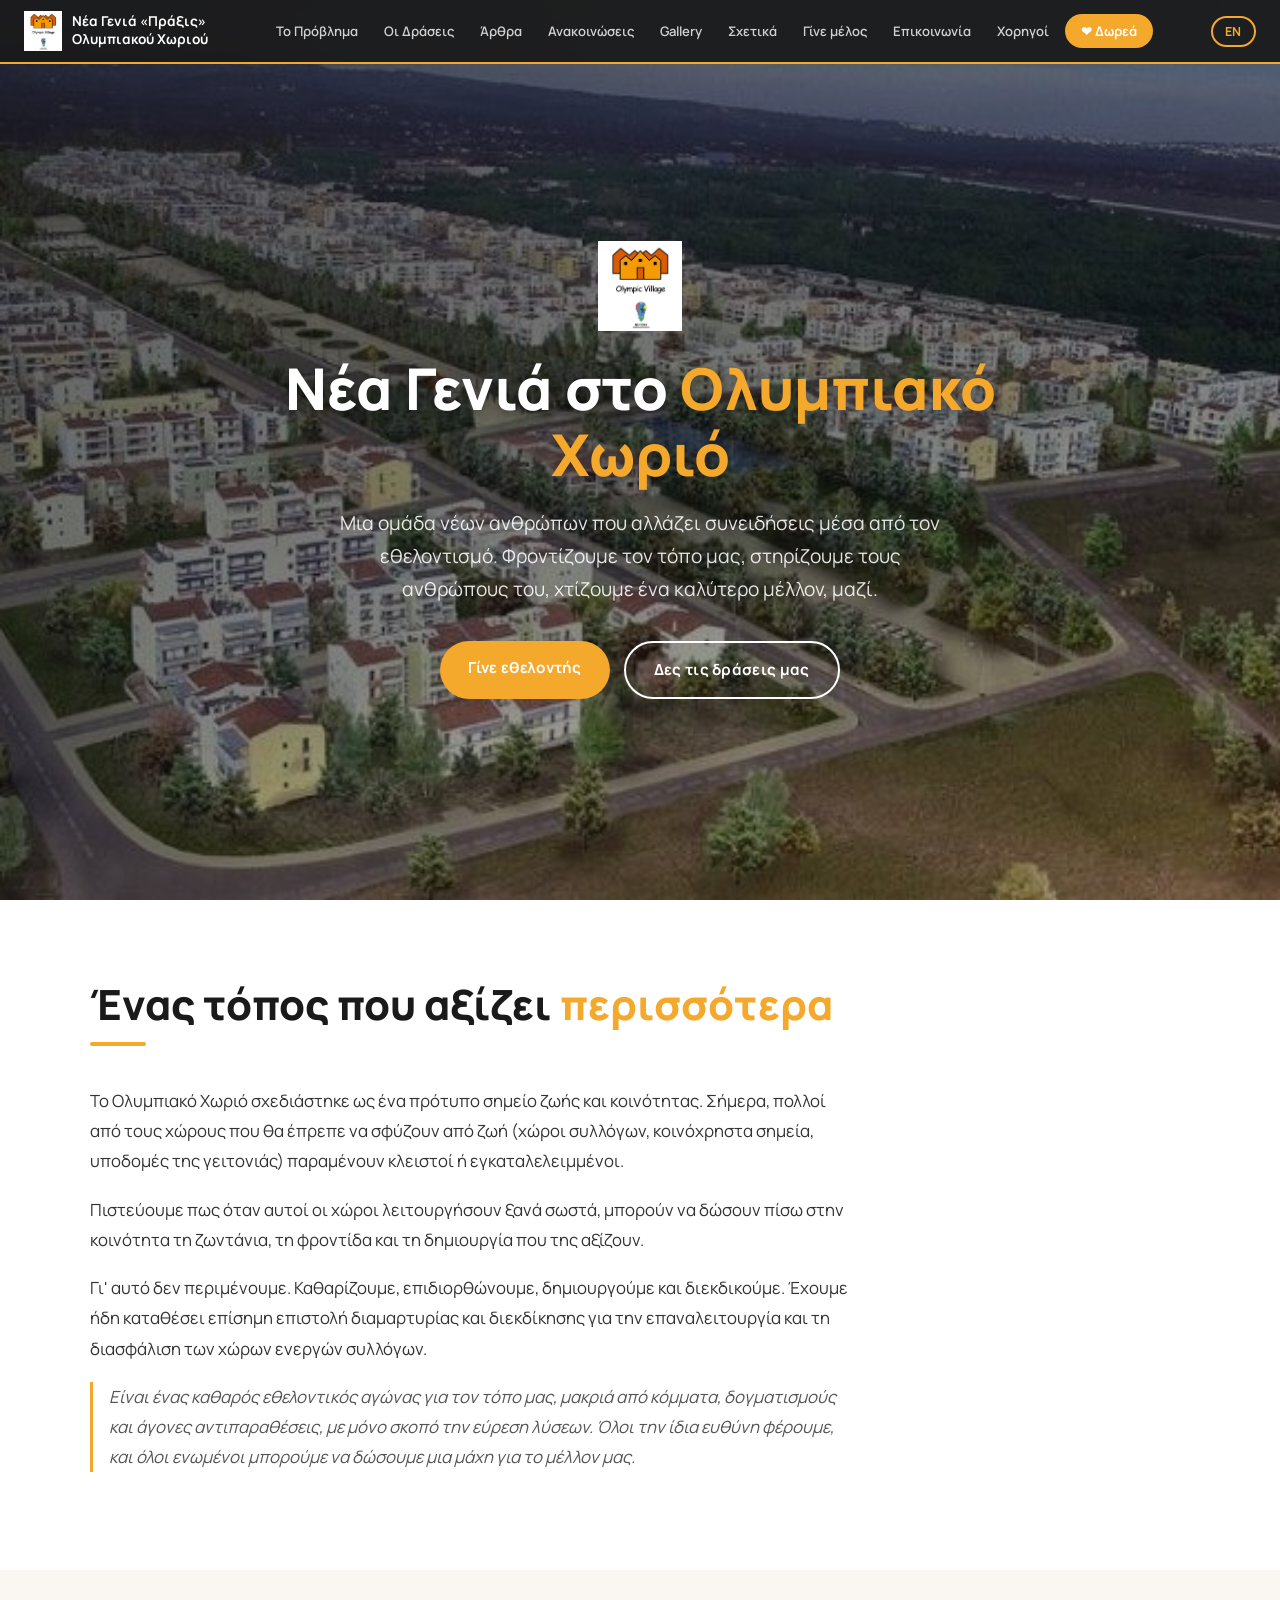
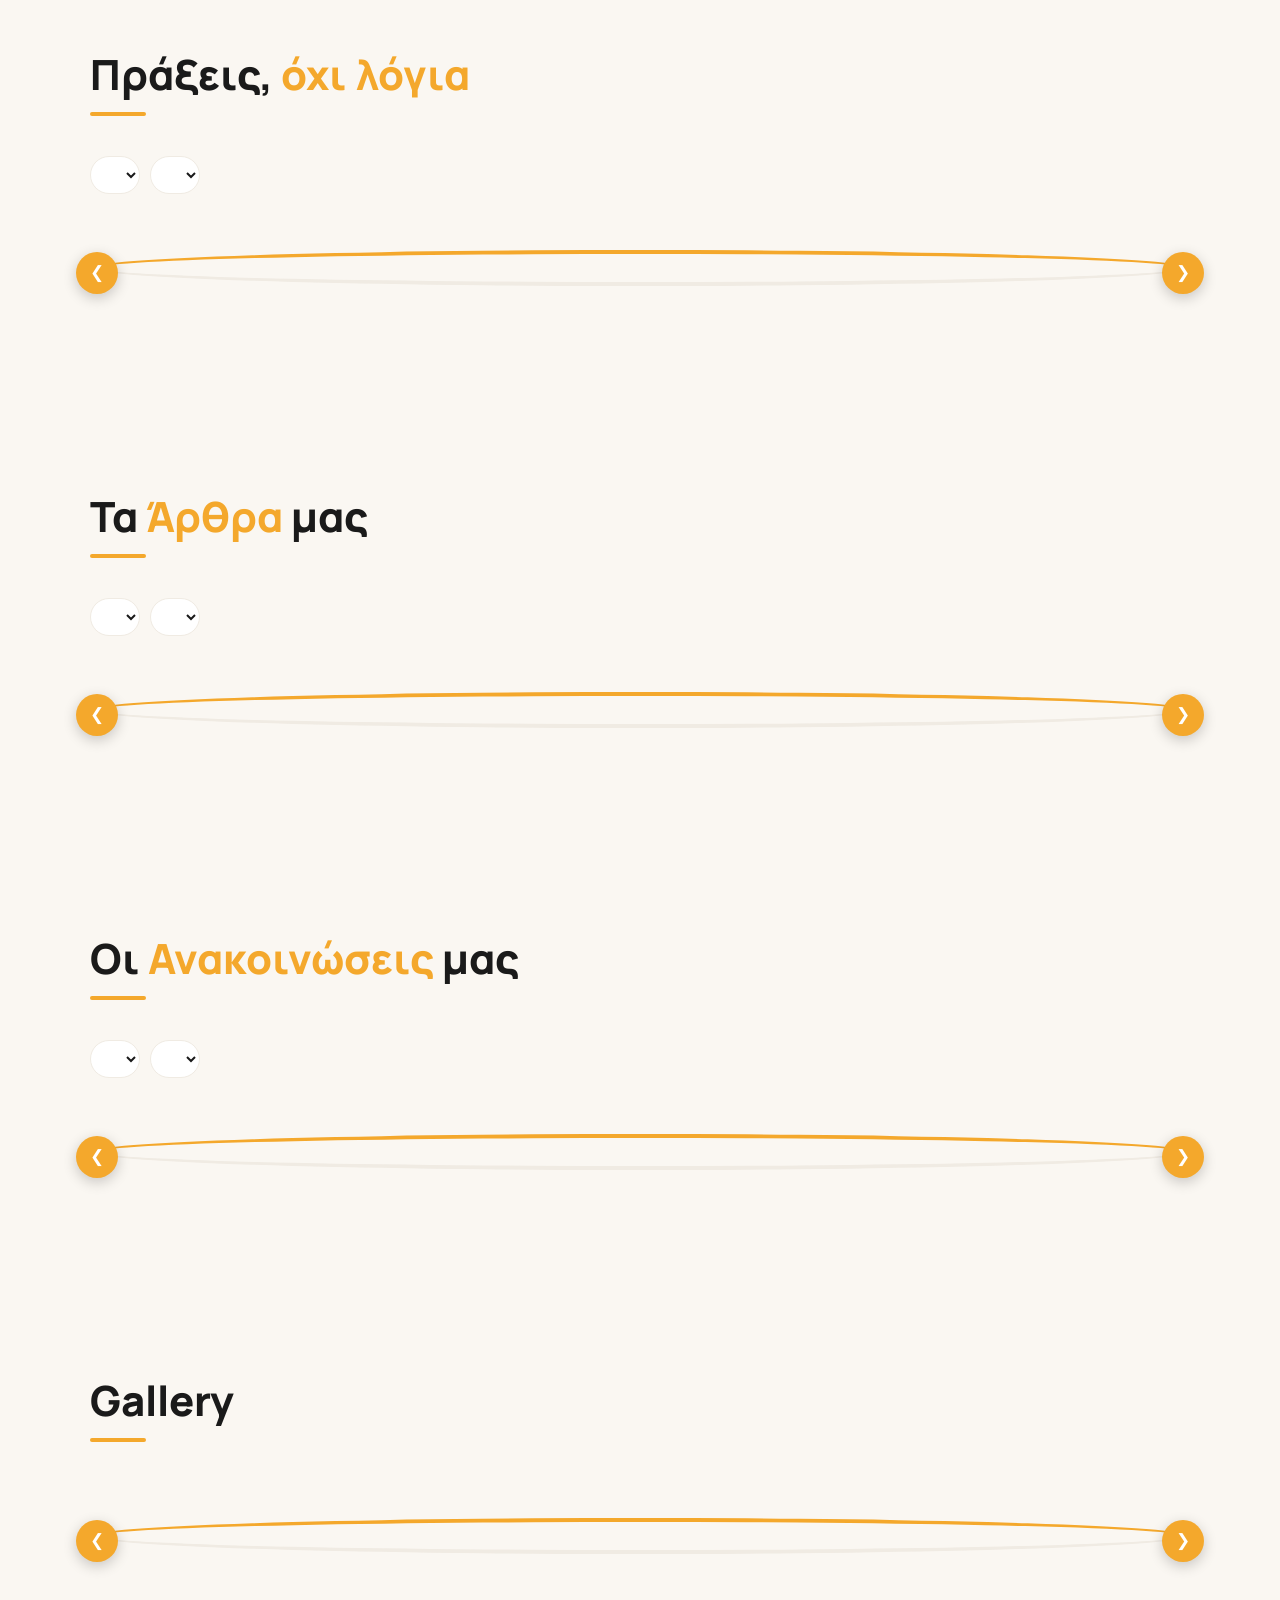
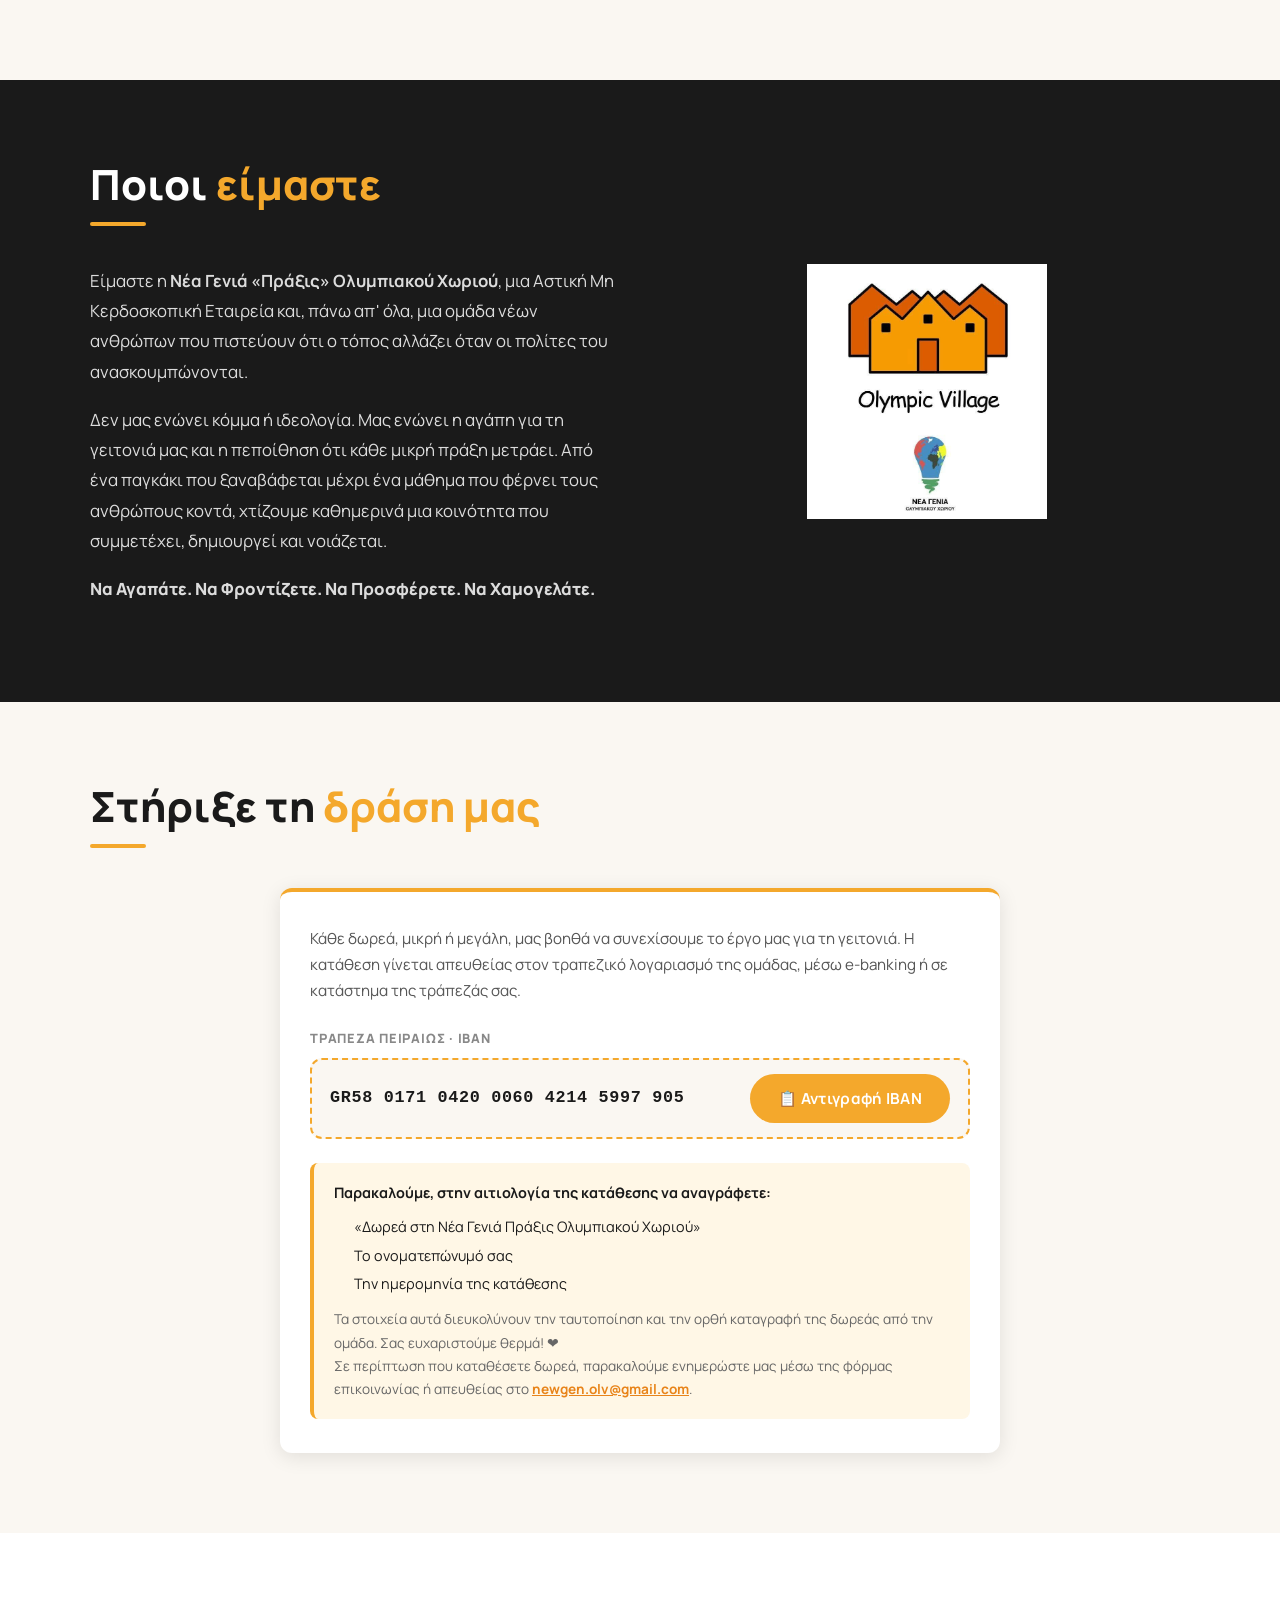
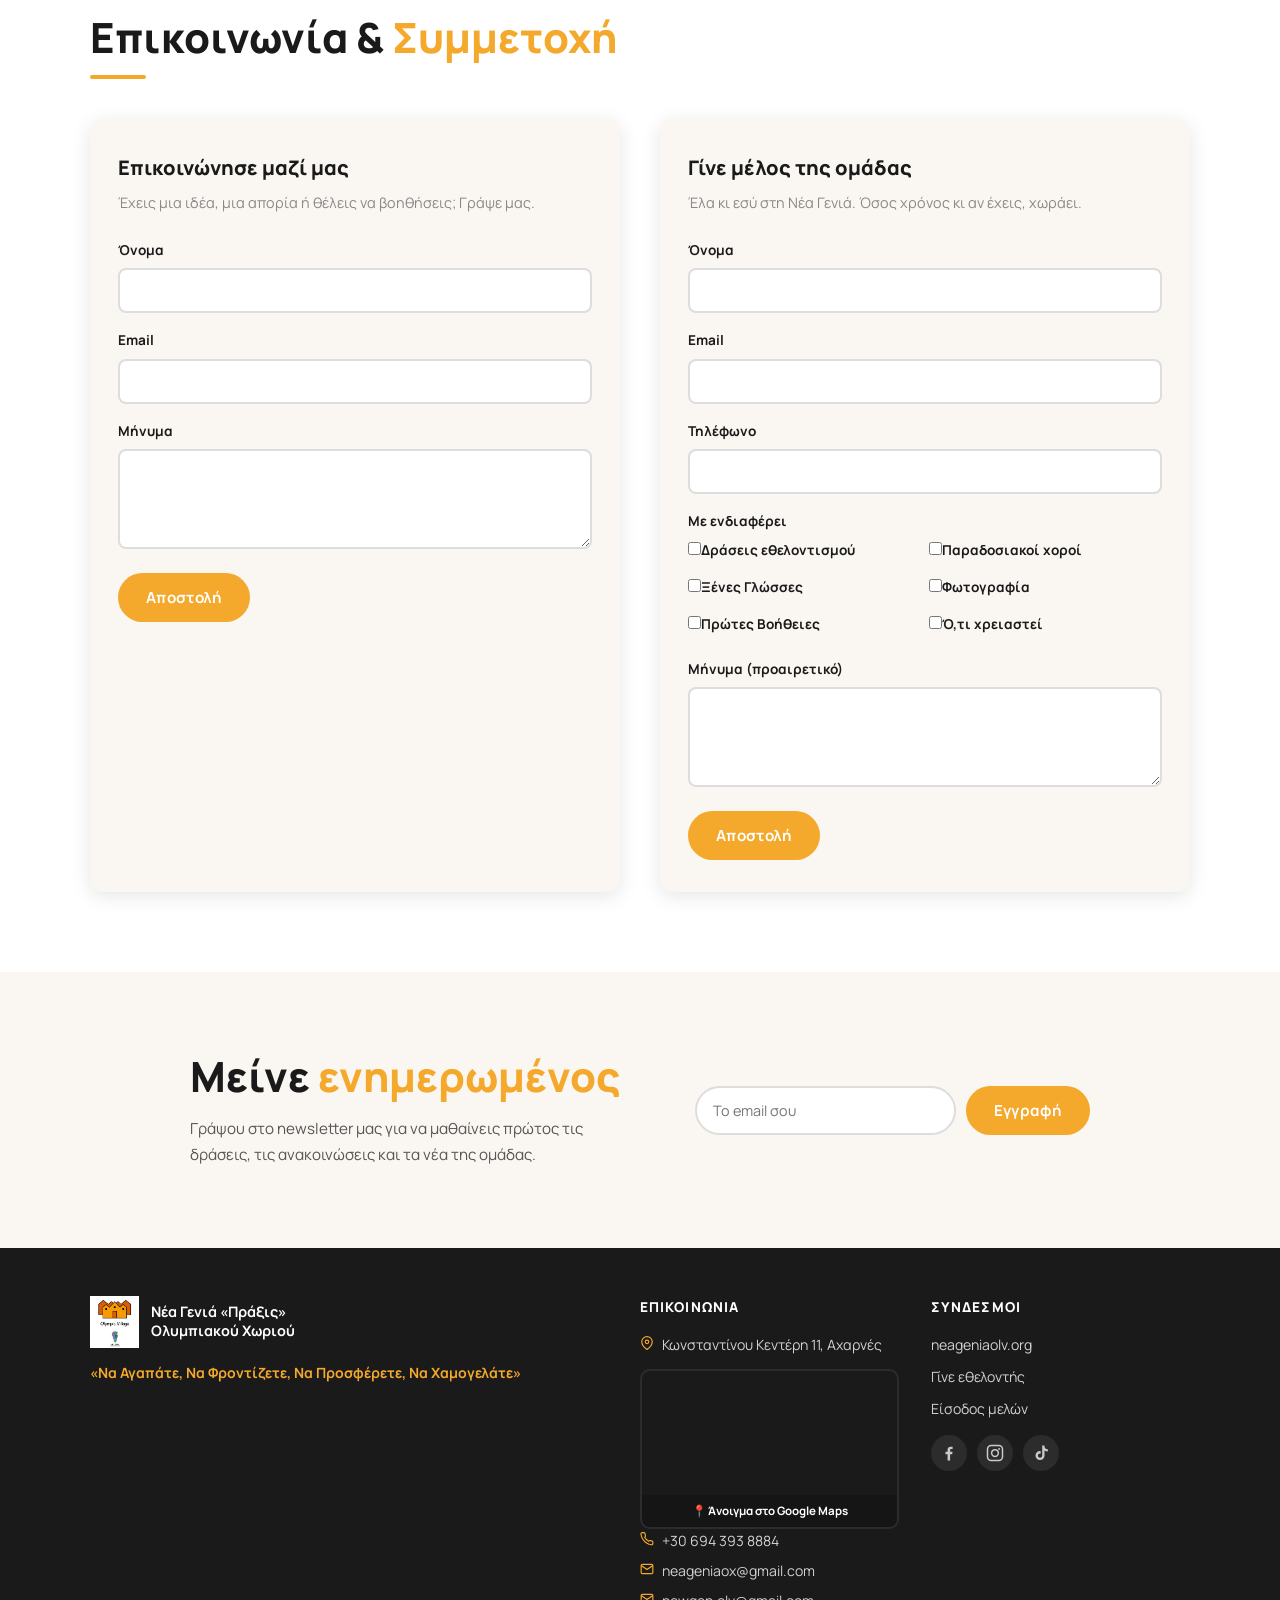
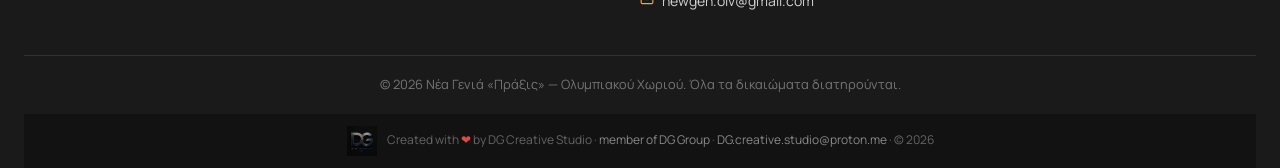
==== commit fd91149a: "Split articles and announcements into separate homepage sections with own carousels, filters and nav" ====
--- a/index.html
+++ b/index.html
@@ -76,7 +76,7 @@
   <link rel="preconnect" href="https://fonts.googleapis.com" />
   <link rel="preconnect" href="https://fonts.gstatic.com" crossorigin />
   <link href="https://fonts.googleapis.com/css2?family=Manrope:wght@400;600;700;800&display=swap" rel="stylesheet" />
-  <link rel="stylesheet" href="css/styles.css" />
+  <link rel="stylesheet" href="css/styles.css?v=20260725j" />
 </head>
 <body>
 
@@ -89,7 +89,8 @@
   <nav id="desktop-nav">
     <a href="#problem" data-i18n="nav_problem">Το Πρόβλημα</a>
     <a href="#actions" data-i18n="nav_actions">Οι Δράσεις</a>
-    <a href="#news" data-i18n="nav_articles">Άρθρα</a>
+    <a href="#articles" data-i18n="nav_articles">Άρθρα</a>
+    <a href="#announcements" data-i18n="nav_announcements">Ανακοινώσεις</a>
     <a href="#gallery" data-i18n="nav_gallery">Gallery</a>
     <a href="#about" data-i18n="nav_about">Σχετικά</a>
     <a href="#volunteerForm" data-i18n="nav_join">Γίνε μέλος</a>
@@ -109,7 +110,8 @@
 <nav class="mobile-nav" id="mobileNav">
   <a href="#problem" data-i18n="nav_problem">Το Πρόβλημα</a>
   <a href="#actions" data-i18n="nav_actions">Οι Δράσεις</a>
-  <a href="#news" data-i18n="nav_articles">Άρθρα</a>
+  <a href="#articles" data-i18n="nav_articles">Άρθρα</a>
+  <a href="#announcements" data-i18n="nav_announcements">Ανακοινώσεις</a>
   <a href="#gallery" data-i18n="nav_gallery">Gallery</a>
   <a href="#about" data-i18n="nav_about">Σχετικά</a>
   <a href="#volunteerForm" data-i18n="nav_join">Γίνε μέλος</a>
@@ -168,29 +170,38 @@
   </div>
 </section>
 
-<!-- ===== ΑΡΘΡΑ & ΑΝΑΚΟΙΝΩΣΕΙΣ ===== -->
-<section id="news">
-  <div class="section-inner">
-    <h2 class="section-title" data-i18n="news_title">Ανακοινώσεις &amp; <span>Άρθρα</span></h2>
-    <div class="section-divider"></div>
-    <div class="news-tabs">
-      <button class="tab-btn active" data-tab="announcements" data-i18n="nav_announcements">Ανακοινώσεις</button>
-      <button class="tab-btn" data-tab="articles" data-i18n="nav_articles">Άρθρα</button>
-    </div>
+<!-- ===== ΑΡΘΡΑ ===== -->
+<span id="news"></span><!-- anchor συμβατότητας για παλιά links index.html#news -->
+<section id="articles">
+  <div class="section-inner">
+    <h2 class="section-title" data-i18n="articles_sec_title">Τα <span>Άρθρα</span> μας</h2>
+    <div class="section-divider"></div>
     <div class="date-filter">
-      <select id="newsMonthSel" aria-label="Μήνας"></select>
-      <select id="newsYearSel" aria-label="Έτος"></select>
+      <select id="articlesMonthSel" aria-label="Μήνας"></select>
+      <select id="articlesYearSel" aria-label="Έτος"></select>
+    </div>
+    <div class="carousel-wrap" id="articlesWrap">
+      <button type="button" class="carousel-btn prev" aria-label="Προηγούμενα">&#10094;</button>
+      <div id="articlesGrid" class="news-grid carousel-track">
+        <div class="spinner"></div>
+      </div>
+      <button type="button" class="carousel-btn next" aria-label="Επόμενα">&#10095;</button>
+    </div>
+  </div>
+</section>
+
+<!-- ===== ΑΝΑΚΟΙΝΩΣΕΙΣ ===== -->
+<section id="announcements">
+  <div class="section-inner">
+    <h2 class="section-title" data-i18n="announcements_sec_title">Οι <span>Ανακοινώσεις</span> μας</h2>
+    <div class="section-divider"></div>
+    <div class="date-filter">
+      <select id="annMonthSel" aria-label="Μήνας"></select>
+      <select id="annYearSel" aria-label="Έτος"></select>
     </div>
     <div class="carousel-wrap" id="announcementsWrap">
       <button type="button" class="carousel-btn prev" aria-label="Προηγούμενα">&#10094;</button>
       <div id="announcementsGrid" class="news-grid carousel-track">
-        <div class="spinner"></div>
-      </div>
-      <button type="button" class="carousel-btn next" aria-label="Επόμενα">&#10095;</button>
-    </div>
-    <div class="carousel-wrap hidden" id="articlesWrap">
-      <button type="button" class="carousel-btn prev" aria-label="Προηγούμενα">&#10094;</button>
-      <div id="articlesGrid" class="news-grid carousel-track">
         <div class="spinner"></div>
       </div>
       <button type="button" class="carousel-btn next" aria-label="Επόμενα">&#10095;</button>
@@ -439,7 +450,7 @@
 
 <script src="https://cdn.jsdelivr.net/npm/@emailjs/browser@4/dist/email.min.js"></script>
 <script>emailjs.init('KvW8O4mJRj0oLxARt');</script>
-<script type="module" src="js/public.js"></script>
-<script type="module" src="js/traffic.js"></script>
+<script type="module" src="js/public.js?v=20260725j"></script>
+<script type="module" src="js/traffic.js?v=20260725"></script>
 </body>
 </html>
--- a/css/styles.css
+++ b/css/styles.css
@@ -585,6 +585,26 @@
 .admin-form { background: var(--white); border-radius: var(--radius); padding: 24px; box-shadow: var(--shadow); max-width: 680px; margin-bottom: 32px; }
 .admin-form h3 { font-size: 1rem; font-weight: 800; margin-bottom: 18px; }
 
+/* Toolbar μορφοποίησης πάνω από textarea */
+.editor-toolbar { display: flex; gap: 6px; flex-wrap: wrap; margin-bottom: 6px; }
+.editor-toolbar button {
+  border: 1px solid #ddd; background: #fafafa; border-radius: 6px;
+  padding: 4px 10px; font-size: 0.8rem; cursor: pointer; font-family: inherit;
+  transition: var(--transition);
+}
+.editor-toolbar button:hover { background: #f0e6d4; border-color: var(--primary); }
+.editor-hint { font-size: 0.75rem; color: #888; margin-top: 6px; }
+.emoji-palette {
+  display: flex; flex-wrap: wrap; gap: 2px; margin-bottom: 6px;
+  border: 1px solid #ddd; border-radius: 6px; background: #fff; padding: 6px;
+  max-height: 120px; overflow-y: auto;
+}
+.emoji-palette button {
+  border: none; background: none; font-size: 1.15rem; cursor: pointer;
+  padding: 3px 5px; border-radius: 4px; line-height: 1;
+}
+.emoji-palette button:hover { background: #f0e6d4; }
+
 /* Loading spinner */
 .spinner {
   width: 36px; height: 36px; border: 4px solid var(--gray-light);
@@ -601,7 +621,7 @@
 .loading { opacity: 0.6; pointer-events: none; }
 
 /* ===== SCROLL PADDING ===== */
-section[id] { scroll-margin-top: 70px; }
+section[id], span[id="news"] { scroll-margin-top: 70px; }
 
 /* ===== RESPONSIVE ===== */
 @media (max-width: 768px) {
@@ -645,6 +665,10 @@
 
 .article-detail-body { font-size: 1.05rem; line-height: 1.85; color: #2a2a2a; }
 .article-detail-body p { margin-bottom: 1.2em; }
+.article-detail-body h2 { font-size: 1.45rem; font-weight: 800; margin: 1.4em 0 0.5em; color: #1a1a1a; }
+.article-detail-body h3 { font-size: 1.18rem; font-weight: 700; margin: 1.2em 0 0.4em; color: #1a1a1a; }
+.article-detail-body u { text-underline-offset: 3px; }
+.article-inline-img { display: block; max-width: 100%; border-radius: var(--radius); margin: 1.2em auto; }
 
 .article-back-link {
   display: inline-block; margin-top: 40px; color: var(--blue);
@@ -796,11 +820,20 @@
   text-transform: uppercase; letter-spacing: 0.05em; color: var(--text);
   display: flex; align-items: center; gap: 12px;
 }
+.sponsor-tier-title::before,
 .sponsor-tier-title::after {
   content: ''; flex: 1; height: 2px; background: var(--gray-light); border-radius: 2px;
 }
-.sponsor-tier-title.gold { color: var(--primary-dark); }
-.sponsor-tier-title.gold::after { background: var(--primary); opacity: 0.4; }
+/* Χρυσοί = έντονο χρυσό, Χορηγοί = αργυρό, Υποστηρικτές = χάλκινο */
+.sponsor-tier-title.gold { color: #c98a00; }
+.sponsor-tier-title.gold::before,
+.sponsor-tier-title.gold::after { background: #e0a71f; }
+.sponsor-tier-title.sponsor { color: #82878d; }
+.sponsor-tier-title.sponsor::before,
+.sponsor-tier-title.sponsor::after { background: #b9bec4; }
+.sponsor-tier-title.supporter { color: #a5642a; }
+.sponsor-tier-title.supporter::before,
+.sponsor-tier-title.supporter::after { background: #c98f57; }
 
 .sponsor-tier-block { margin-bottom: 48px; padding: 0; }
 
@@ -836,6 +869,17 @@
   font-weight: 700; color: var(--blue); transition: var(--transition);
 }
 .sponsor-card-link:hover .sponsor-visit { color: var(--primary-dark); }
+.sponsor-card.clickable { cursor: pointer; }
+.sponsor-card.clickable:hover .sponsor-visit { color: var(--primary-dark); }
+.sponsor-contacts { margin-top: 10px; display: flex; flex-direction: column; gap: 4px; }
+.phone-code-select {
+  padding: 10px 6px; border: 1.5px solid #ddd; border-radius: 8px;
+  font-family: var(--font); font-size: 0.85rem; background: var(--white);
+  flex: 0 0 auto; max-width: 110px;
+}
+.sponsor-contact { font-size: 0.82rem; color: #555; }
+a.sponsor-tel { color: var(--blue); font-weight: 600; transition: var(--transition); }
+a.sponsor-tel:hover { color: var(--primary-dark); }
 
 .sponsors-empty { color: var(--gray); font-size: 0.95rem; padding: 12px 0 32px; text-align: center; }
 
